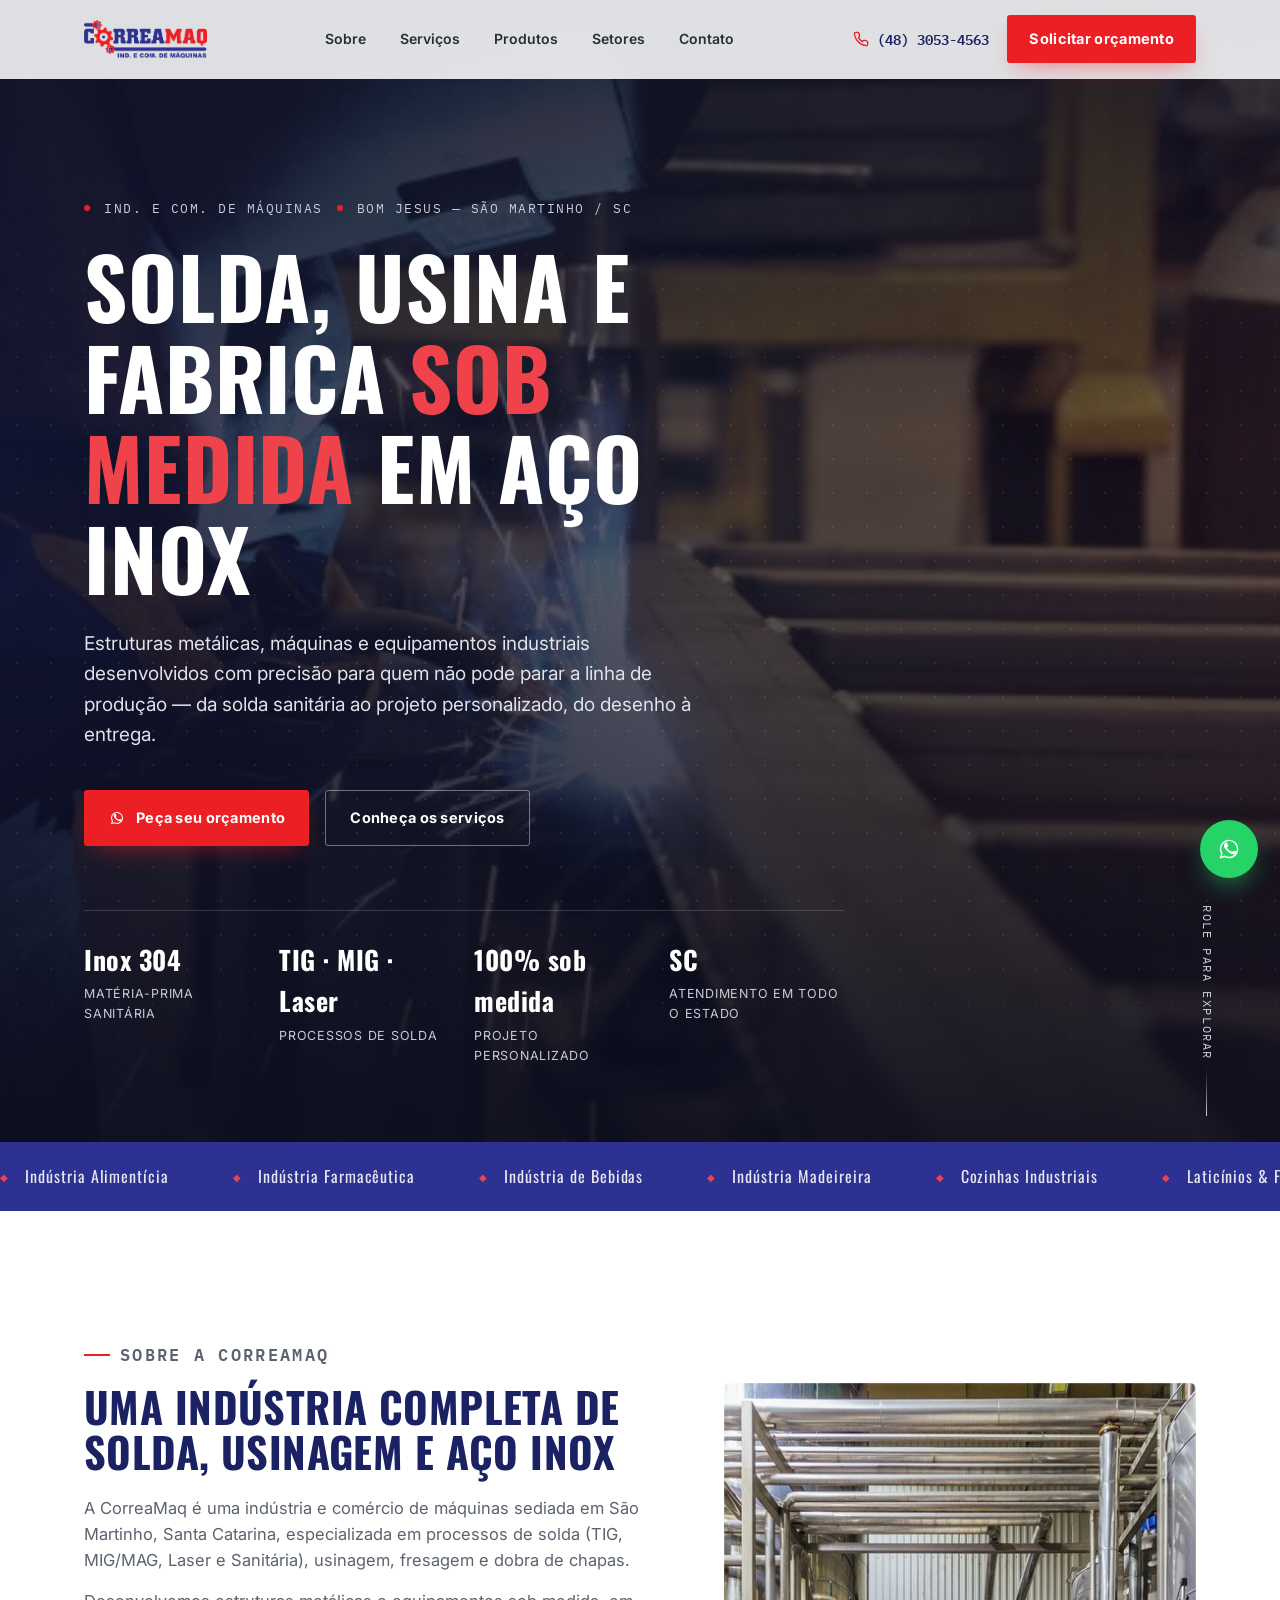
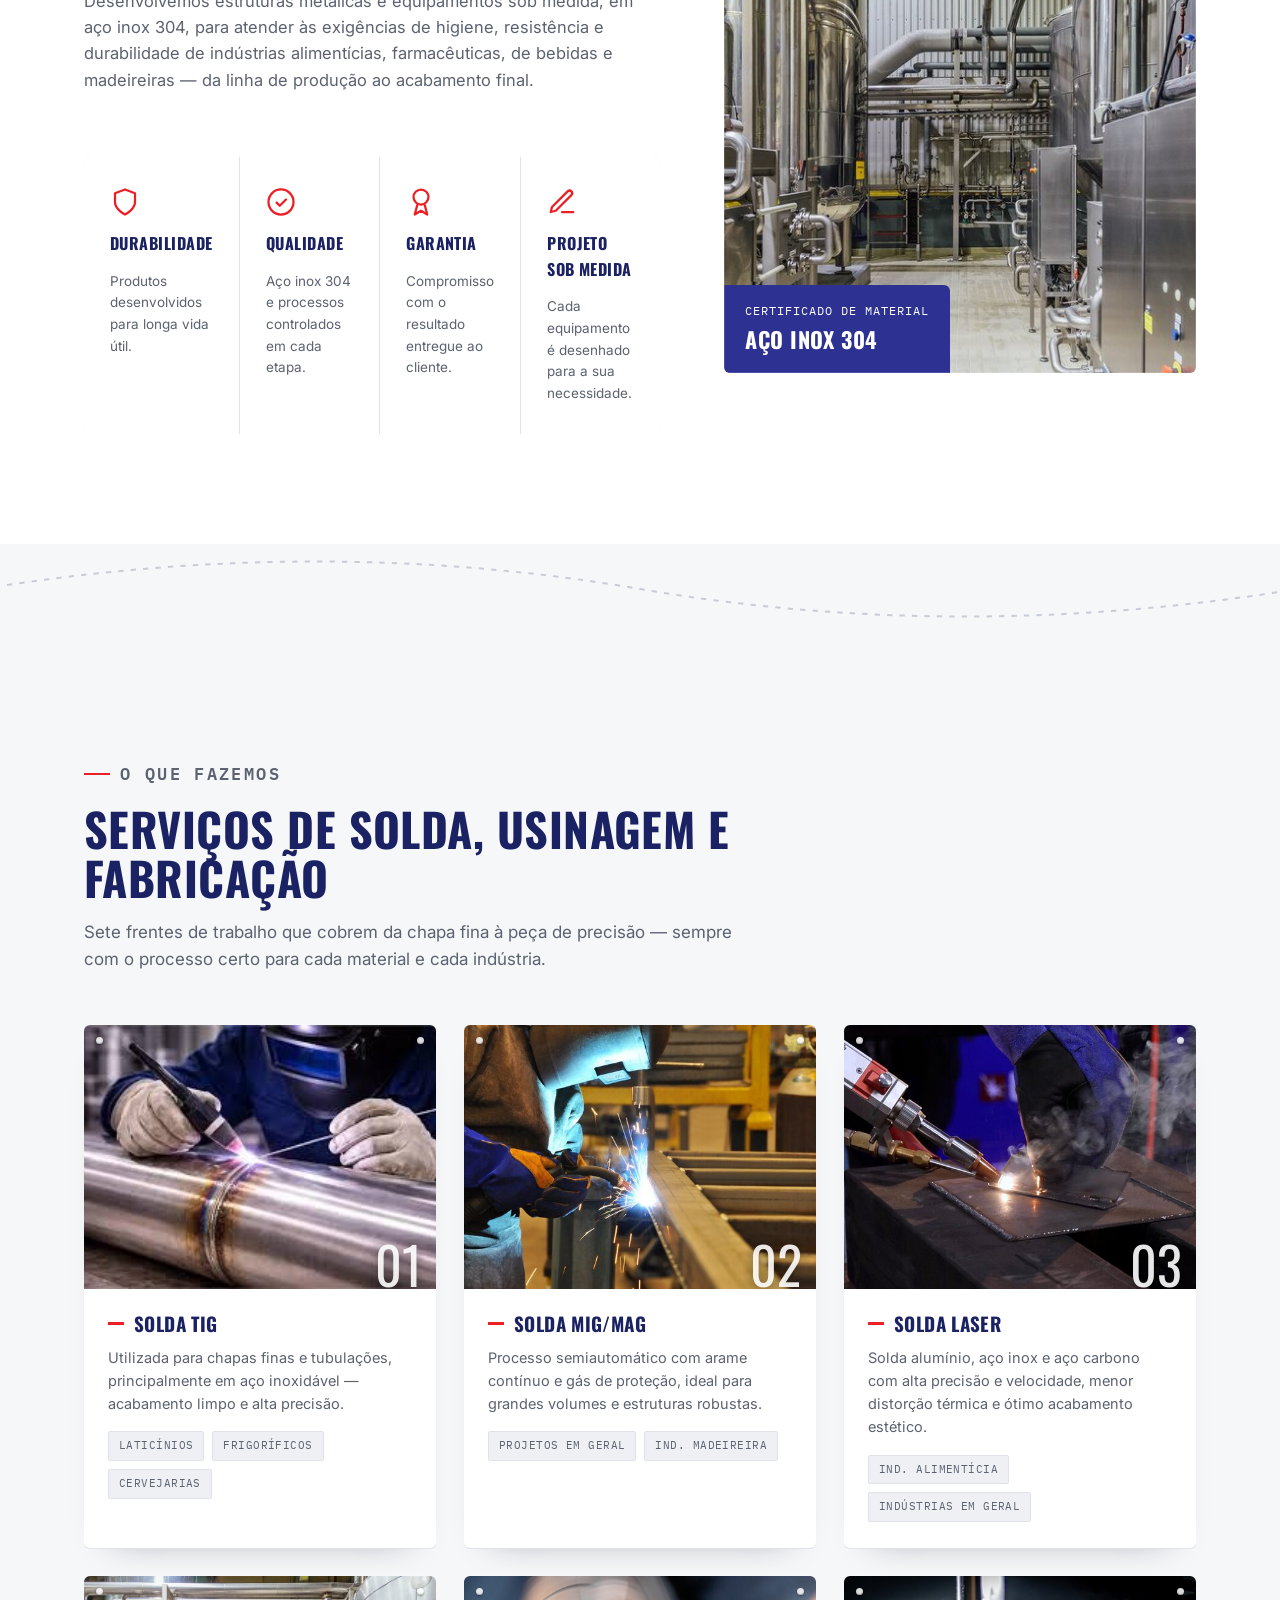
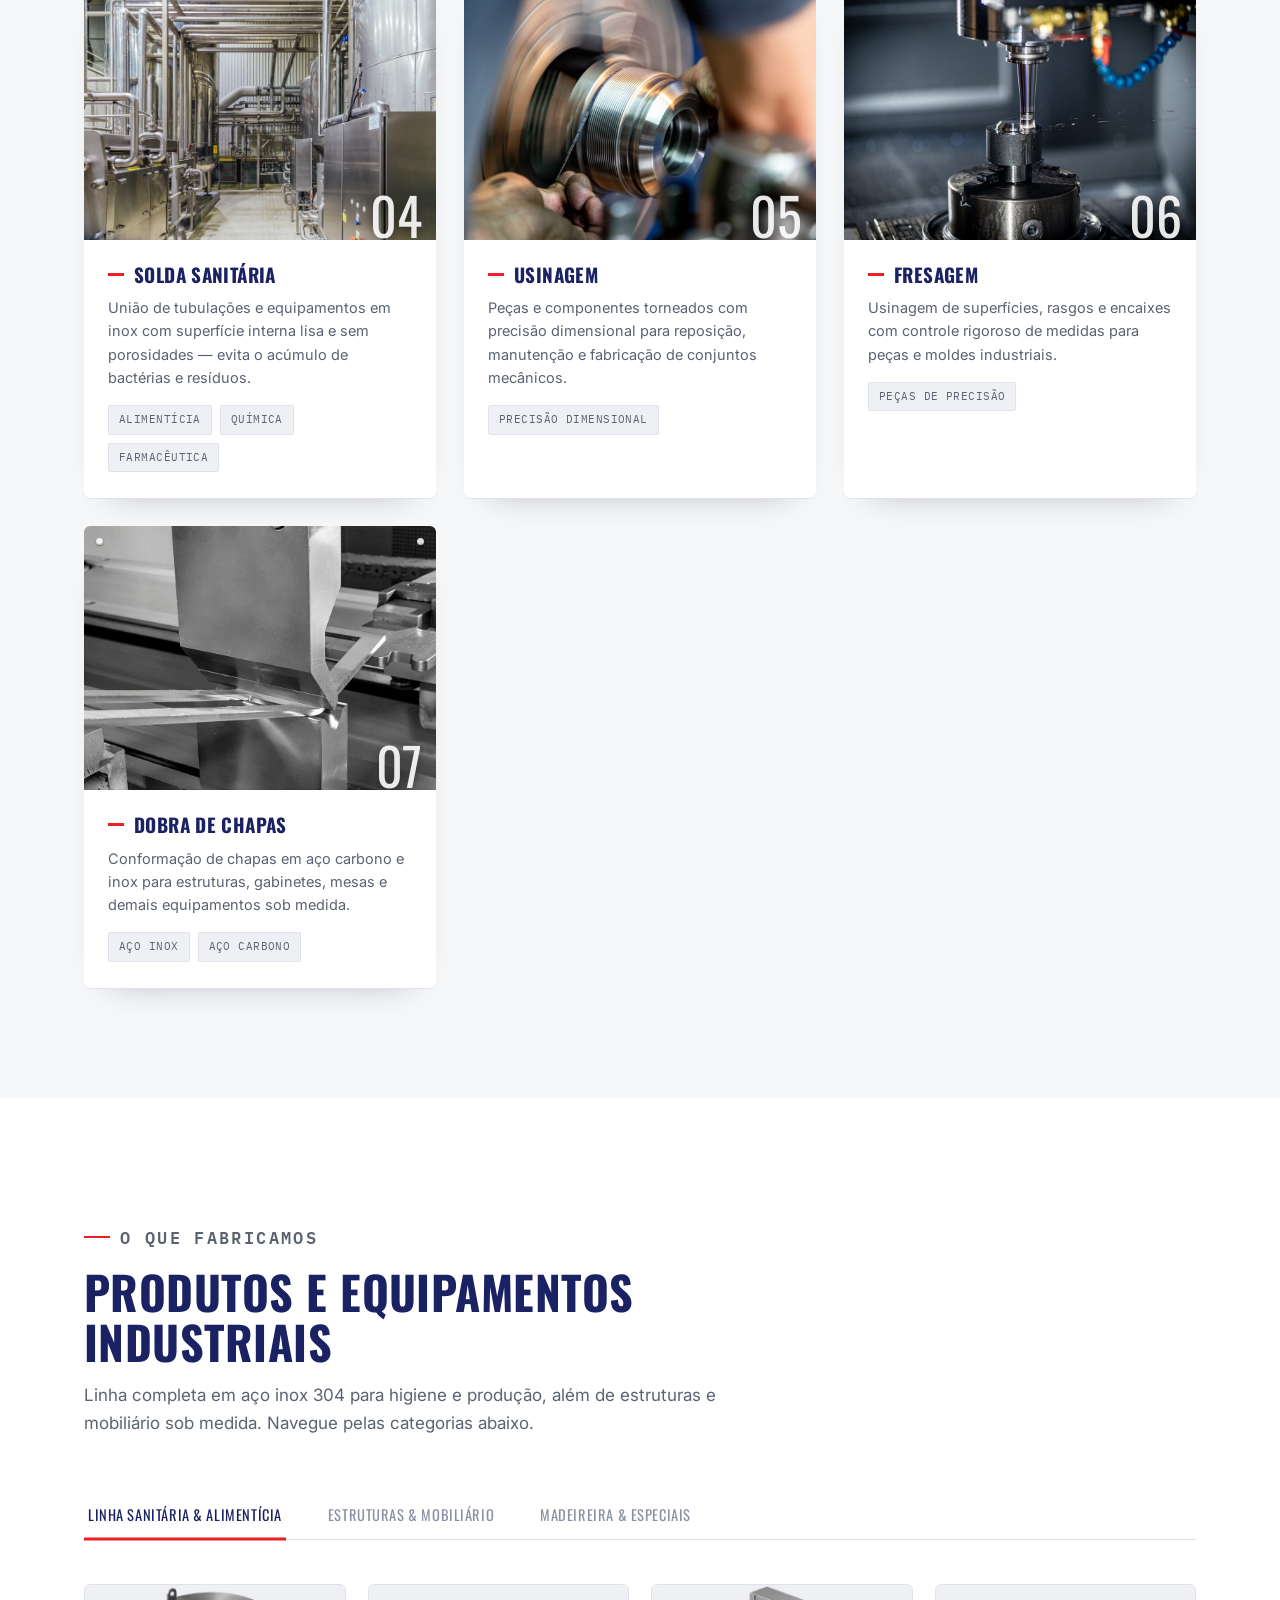
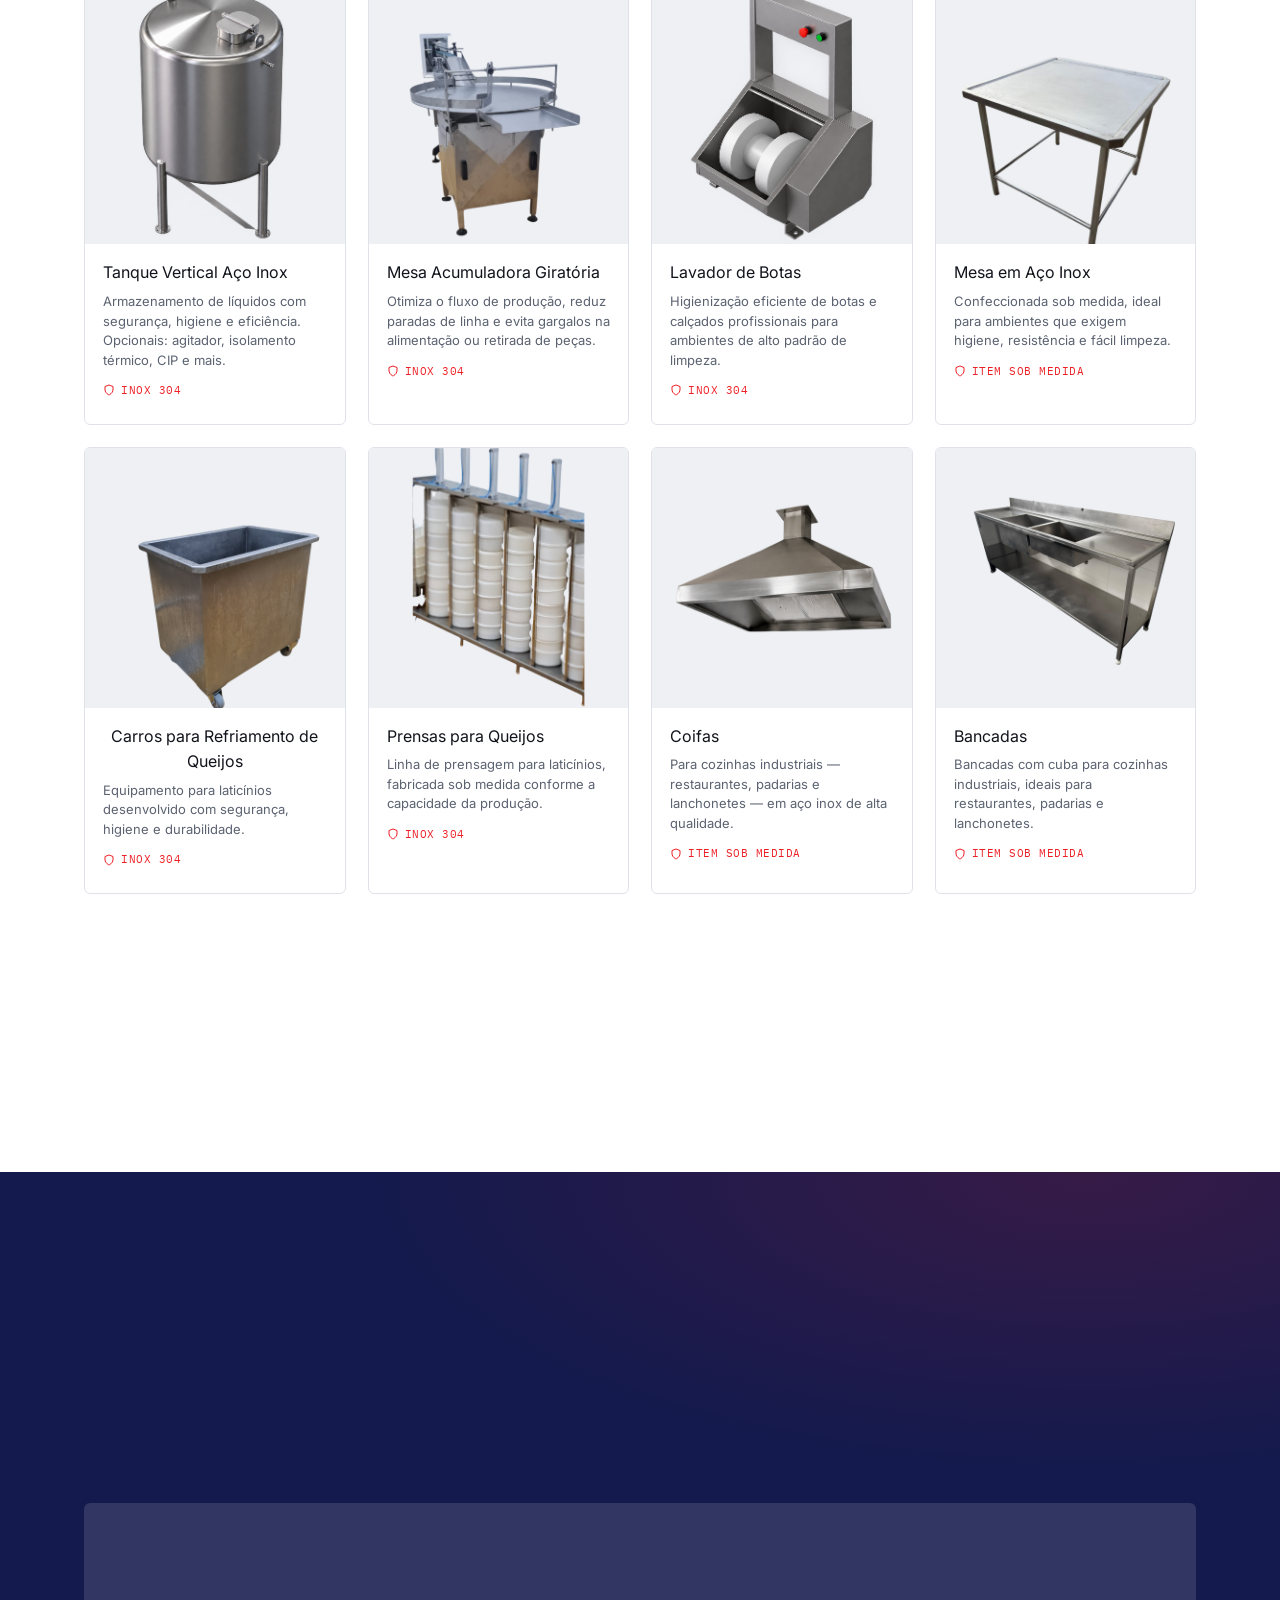
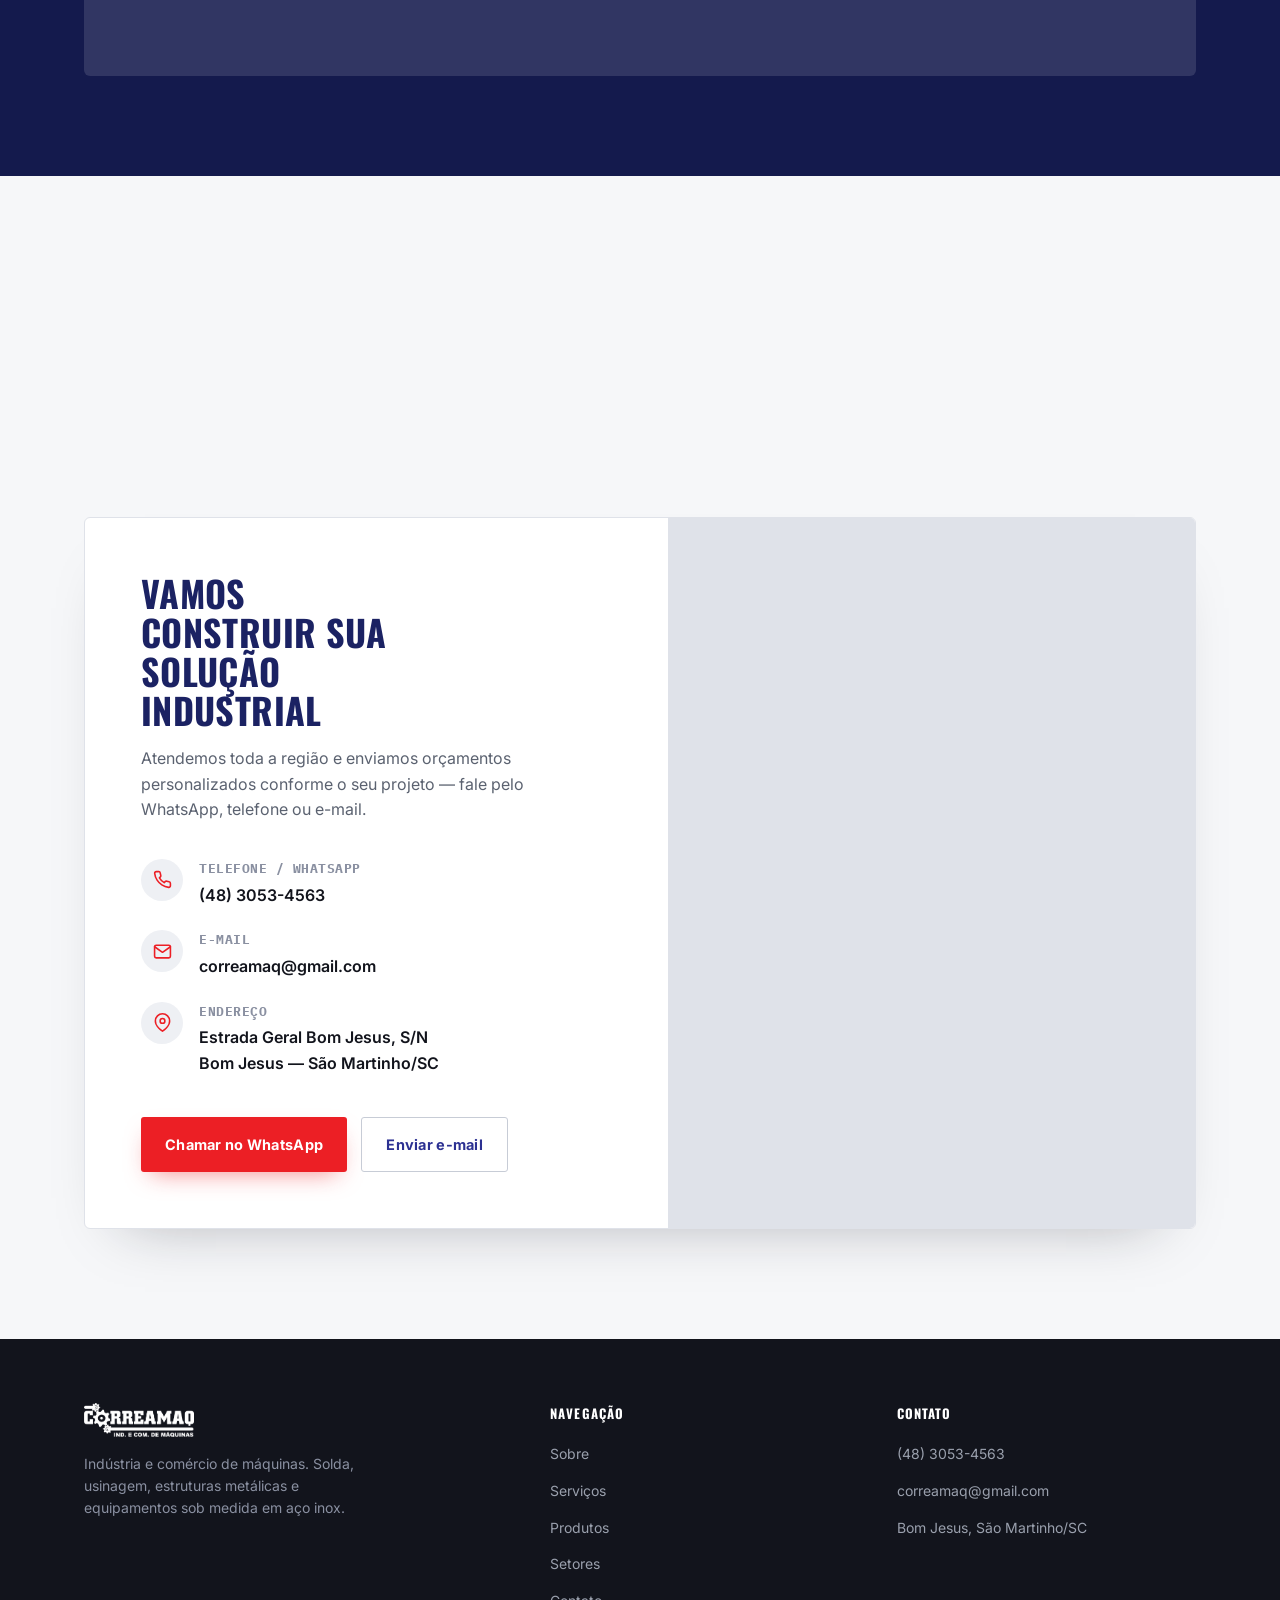
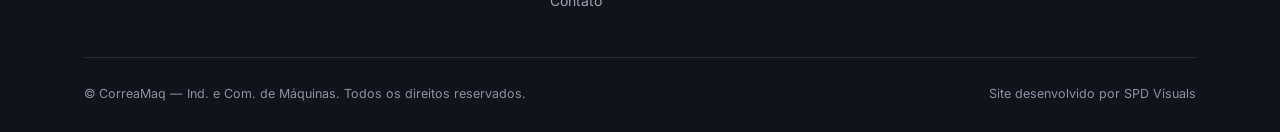
==== index.html @ 8ceddbee "Ajusta estrutura para o pages" ====
<!DOCTYPE html>
<html lang="pt-BR">
<head>
<meta charset="UTF-8">
<meta name="viewport" content="width=device-width, initial-scale=1.0">
<title>CorreaMaq — Solda, Usinagem e Estruturas em Aço Inox | São Martinho/SC</title>
<meta name="description" content="CorreaMaq — indústria de solda (TIG, MIG/MAG, Laser e Sanitária), usinagem, fresagem, dobra de chapas e equipamentos sob medida em aço inox 304 para as indústrias alimentícia, farmacêutica, de bebidas e madeireira.">

<link rel="icon" type="image/png" sizes="32x32" href="assets/images/favicon-32.png">
<link rel="apple-touch-icon" href="assets/images/apple-touch-icon.png">
<link rel="stylesheet" href="assets/css/style.css">
</head>
<body>

<!-- ============================================================ HEADER -->
<header class="site-header">
  <div class="container header-inner">
    <a href="#inicio" class="brand">
      <img src="assets/images/logo.png" alt="CorreaMaq — Indústria e Comércio de Máquinas">
    </a>

    <nav class="main-nav" id="mainNav">
      <a href="#sobre">Sobre</a>
      <a href="#servicos">Serviços</a>
      <a href="#produtos">Produtos</a>
      <a href="#setores">Setores</a>
      <a href="#contato">Contato</a>
    </nav>

    <div class="header-actions">
      <a href="tel:+554830534563" class="header-phone">
        <svg viewBox="0 0 24 24" fill="none" stroke="currentColor" stroke-width="2" stroke-linecap="round" stroke-linejoin="round"><path d="M22 16.92v3a2 2 0 0 1-2.18 2 19.79 19.79 0 0 1-8.63-3.07 19.5 19.5 0 0 1-6-6 19.79 19.79 0 0 1-3.07-8.67A2 2 0 0 1 4.11 2h3a2 2 0 0 1 2 1.72c.127.96.361 1.903.7 2.81a2 2 0 0 1-.45 2.11L8.09 9.91a16 16 0 0 0 6 6l1.27-1.27a2 2 0 0 1 2.11-.45c.907.339 1.85.573 2.81.7A2 2 0 0 1 22 16.92z"/></svg>
        (48) 3053-4563
      </a>
      <a href="https://wa.me/554830534563?text=Ol%C3%A1%2C%20vim%20pelo%20site%20e%20gostaria%20de%20um%20or%C3%A7amento" class="btn btn-primary" target="_blank" rel="noopener">Solicitar orçamento</a>
      <button class="nav-toggle" id="navToggle" aria-label="Abrir menu" aria-expanded="false">
        <span></span><span></span><span></span>
      </button>
    </div>
  </div>
</header>

<!-- ============================================================ HERO -->
<section class="hero" id="inicio">
  <div class="hero-media">
    <img src="assets/images/solda-migmag.jpg" alt="Soldador trabalhando em estrutura metálica com solda MIG/MAG, faíscas em destaque">
  </div>
  <div class="hero-gears" aria-hidden="true"></div>

  <div class="container hero-inner">
    <p class="hero-tag"><span class="dot"></span> Ind. e Com. de Máquinas <span class="dot"></span> Bom Jesus — São Martinho / SC</p>
    <h1>Solda, usina e fabrica <em>sob medida</em> em aço inox</h1>
    <p class="hero-lead">Estruturas metálicas, máquinas e equipamentos industriais desenvolvidos com precisão para quem não pode parar a linha de produção — da solda sanitária ao projeto personalizado, do desenho à entrega.</p>

    <div class="hero-cta">
      <a href="https://wa.me/554830534563?text=Ol%C3%A1%2C%20vim%20pelo%20site%20e%20gostaria%20de%20um%20or%C3%A7amento" class="btn btn-primary" target="_blank" rel="noopener">
        <svg viewBox="0 0 24 24" fill="currentColor"><path d="M17.6 6.32A7.85 7.85 0 0 0 12.05 4a8 8 0 0 0-6.9 12l-1.15 4.2 4.3-1.13a8 8 0 0 0 3.75.95h0a8 8 0 0 0 8-7.95 7.85 7.85 0 0 0-2.45-5.75zm-5.55 12.3h0a6.66 6.66 0 0 1-3.4-.93l-.24-.15-2.53.66.68-2.47-.16-.25a6.62 6.62 0 0 1-1-3.53 6.68 6.68 0 0 1 11.4-4.73 6.63 6.63 0 0 1 1.96 4.72 6.68 6.68 0 0 1-6.7 6.68zm3.66-5a3.4 3.4 0 0 1-.46.24 4.6 4.6 0 0 1-.66.24 1.3 1.3 0 0 1-.6 0 5.4 5.4 0 0 1-1.9-1.12 6.1 6.1 0 0 1-1.5-1.83.9.9 0 0 1-.1-.5.9.9 0 0 1 .28-.5c.09-.1.2-.24.29-.36a1.2 1.2 0 0 0 .2-.34.6.6 0 0 0 0-.55c-.06-.15-.6-1.47-.83-2a.7.7 0 0 0-.63-.44c-.16 0-.34 0-.52 0a1 1 0 0 0-.72.34 3 3 0 0 0-.94 2.23 5.2 5.2 0 0 0 1.1 2.76 11.9 11.9 0 0 0 4.55 4c.63.27 1.13.44 1.51.55a3.6 3.6 0 0 0 1.66.1 2.75 2.75 0 0 0 1.8-1.26 2.2 2.2 0 0 0 .16-1.26c-.06-.1-.24-.17-.5-.3z"/></svg>
        Peça seu orçamento
      </a>
      <a href="#servicos" class="btn btn-ghost">Conheça os serviços</a>
    </div>

    <div class="hero-stats">
      <div class="stat"><b>Inox 304</b><span>Matéria-prima sanitária</span></div>
      <div class="stat"><b>TIG · MIG · Laser</b><span>Processos de solda</span></div>
      <div class="stat"><b>100% sob medida</b><span>Projeto personalizado</span></div>
      <div class="stat"><b>SC</b><span>Atendimento em todo o estado</span></div>
    </div>
  </div>

  <div class="scroll-cue"><span>Role para explorar</span><span class="line"></span></div>
</section>

<!-- ============================================================ SECTOR MARQUEE -->
<div class="sector-strip" aria-hidden="true">
  <div class="sector-track">
    <span>Indústria Alimentícia</span>
    <span>Indústria Farmacêutica</span>
    <span>Indústria de Bebidas</span>
    <span>Indústria Madeireira</span>
    <span>Cozinhas Industriais</span>
    <span>Laticínios &amp; Frigoríficos</span>
    <span>Indústria Alimentícia</span>
    <span>Indústria Farmacêutica</span>
    <span>Indústria de Bebidas</span>
    <span>Indústria Madeireira</span>
    <span>Cozinhas Industriais</span>
    <span>Laticínios &amp; Frigoríficos</span>
  </div>
</div>

<!-- ============================================================ ABOUT -->
<section class="about" id="sobre">
  <div class="container about-grid">
    <div class="about-copy reveal">
      <p class="eyebrow">Sobre a CorreaMaq</p>
      <h2>Uma indústria completa de solda, usinagem e aço inox</h2>
      <p>A CorreaMaq é uma indústria e comércio de máquinas sediada em São Martinho, Santa Catarina, especializada em processos de solda (TIG, MIG/MAG, Laser e Sanitária), usinagem, fresagem e dobra de chapas.</p>
      <p>Desenvolvemos estruturas metálicas e equipamentos sob medida, em aço inox 304, para atender às exigências de higiene, resistência e durabilidade de indústrias alimentícias, farmacêuticas, de bebidas e madeireiras — da linha de produção ao acabamento final.</p>

      <div class="pillars reveal-stagger">
        <div class="pillar">
          <svg viewBox="0 0 24 24" fill="none" stroke="currentColor" stroke-width="1.8" stroke-linecap="round" stroke-linejoin="round"><path d="M12 22s8-4 8-10V5l-8-3-8 3v7c0 6 8 10 8 10z"/></svg>
          <b>Durabilidade</b>
          <span>Produtos desenvolvidos para longa vida útil.</span>
        </div>
        <div class="pillar">
          <svg viewBox="0 0 24 24" fill="none" stroke="currentColor" stroke-width="1.8" stroke-linecap="round" stroke-linejoin="round"><circle cx="12" cy="12" r="10"/><path d="m8.5 12.5 2.5 2.5 5-5"/></svg>
          <b>Qualidade</b>
          <span>Aço inox 304 e processos controlados em cada etapa.</span>
        </div>
        <div class="pillar">
          <svg viewBox="0 0 24 24" fill="none" stroke="currentColor" stroke-width="1.8" stroke-linecap="round" stroke-linejoin="round"><circle cx="12" cy="8" r="6"/><path d="M9 14.5 7 22l5-3 5 3-2-7.5"/></svg>
          <b>Garantia</b>
          <span>Compromisso com o resultado entregue ao cliente.</span>
        </div>
        <div class="pillar">
          <svg viewBox="0 0 24 24" fill="none" stroke="currentColor" stroke-width="1.8" stroke-linecap="round" stroke-linejoin="round"><path d="M12 20h9"/><path d="M16.5 3.5a2.12 2.12 0 0 1 3 3L7 19l-4 1 1-4Z"/></svg>
          <b>Projeto sob medida</b>
          <span>Cada equipamento é desenhado para a sua necessidade.</span>
        </div>
      </div>
    </div>

    <div class="about-media reveal">
      <img src="assets/images/solda-sanitaria-pipes.jpg" alt="solda sanitária">
      <div class="plate-badge">
        <span>Certificado de material</span>
        <b>AÇO INOX 304</b>
      </div>
    </div>
  </div>
</section>

<!-- ============================================================ WELD SEAM -->
<div class="weld-seam" aria-hidden="true">
  <svg viewBox="0 0 1440 90" preserveAspectRatio="none">
    <path class="seam-path" d="M -20 45 Q 360 -10 720 45 T 1460 45"/>
    <circle class="spark" r="5" fill="#ec1f25"/>
    <circle class="spark" r="9" fill="#ec1f25" opacity="0.35"/>
  </svg>
</div>

<!-- ============================================================ SERVICES -->
<section class="services" id="servicos">
  <div class="container">
    <div class="section-head reveal">
      <p class="eyebrow">O que fazemos</p>
      <h2>Serviços de solda, usinagem e fabricação</h2>
      <p>Sete frentes de trabalho que cobrem da chapa fina à peça de precisão — sempre com o processo certo para cada material e cada indústria.</p>
    </div>

    <div class="service-grid reveal-stagger">

      <article class="plate-card">
        <span class="rivet tl"></span><span class="rivet tr"></span>
        <div class="plate-card-media">
          <img src="assets/images/solda-tig.jpg" alt="Solda TIG em tubulação de aço inoxidável">
          <span class="num">01</span>
        </div>
        <div class="plate-card-body">
          <h3>Solda TIG</h3>
          <p>Utilizada para chapas finas e tubulações, principalmente em aço inoxidável — acabamento limpo e alta precisão.</p>
          <div class="tag-row"><span class="tag">Laticínios</span><span class="tag">Frigoríficos</span><span class="tag">Cervejarias</span></div>
        </div>
      </article>

      <article class="plate-card">
        <span class="rivet tl"></span><span class="rivet tr"></span>
        <div class="plate-card-media">
          <img src="assets/images/solda-migmag.jpg" alt="Solda MIG/MAG em estrutura metálica">
          <span class="num">02</span>
        </div>
        <div class="plate-card-body">
          <h3>Solda MIG/MAG</h3>
          <p>Processo semiautomático com arame contínuo e gás de proteção, ideal para grandes volumes e estruturas robustas.</p>
          <div class="tag-row"><span class="tag">Projetos em geral</span><span class="tag">Ind. Madeireira</span></div>
        </div>
      </article>

      <article class="plate-card">
        <span class="rivet tl"></span><span class="rivet tr"></span>
        <div class="plate-card-media">
          <img src="assets/images/solda-laser.jpg" alt="Solda a laser de precisão em chapa metálica">
          <span class="num">03</span>
        </div>
        <div class="plate-card-body">
          <h3>Solda Laser</h3>
          <p>Solda alumínio, aço inox e aço carbono com alta precisão e velocidade, menor distorção térmica e ótimo acabamento estético.</p>
          <div class="tag-row"><span class="tag">Ind. Alimentícia</span><span class="tag">Indústrias em geral</span></div>
        </div>
      </article>

      <article class="plate-card">
        <span class="rivet tl"></span><span class="rivet tr"></span>
        <div class="plate-card-media">
          <img src="assets/images/solda-sanitaria-pipes.jpg" alt="Solda sanitária em tubulação de aço inox">
          <span class="num">04</span>
        </div>
        <div class="plate-card-body">
          <h3>Solda Sanitária</h3>
          <p>União de tubulações e equipamentos em inox com superfície interna lisa e sem porosidades — evita o acúmulo de bactérias e resíduos.</p>
          <div class="tag-row"><span class="tag">Alimentícia</span><span class="tag">Química</span><span class="tag">Farmacêutica</span></div>
        </div>
      </article>

      <article class="plate-card">
        <span class="rivet tl"></span><span class="rivet tr"></span>
        <div class="plate-card-media">
          <img src="assets/images/usinagem.jpg" alt="Processo de usinagem de peça metálica em torno">
          <span class="num">05</span>
        </div>
        <div class="plate-card-body">
          <h3>Usinagem</h3>
          <p>Peças e componentes torneados com precisão dimensional para reposição, manutenção e fabricação de conjuntos mecânicos.</p>
          <div class="tag-row"><span class="tag">Precisão dimensional</span></div>
        </div>
      </article>

      <article class="plate-card">
        <span class="rivet tl"></span><span class="rivet tr"></span>
        <div class="plate-card-media">
          <img src="assets/images/fresagem.jpg" alt="Fresagem CNC de peça metálica">
          <span class="num">06</span>
        </div>
        <div class="plate-card-body">
          <h3>Fresagem</h3>
          <p>Usinagem de superfícies, rasgos e encaixes com controle rigoroso de medidas para peças e moldes industriais.</p>
          <div class="tag-row"><span class="tag">Peças de precisão</span></div>
        </div>
      </article>

      <article class="plate-card">
        <span class="rivet tl"></span><span class="rivet tr"></span>
        <div class="plate-card-media">
          <img src="assets/images/dobra-chapas.jpg" alt="Dobra de chapa metálica em prensa dobradeira">
          <span class="num">07</span>
        </div>
        <div class="plate-card-body">
          <h3>Dobra de Chapas</h3>
          <p>Conformação de chapas em aço carbono e inox para estruturas, gabinetes, mesas e demais equipamentos sob medida.</p>
          <div class="tag-row"><span class="tag">Aço inox</span><span class="tag">Aço carbono</span></div>
        </div>
      </article>

    </div>
  </div>
</section>

<!-- ============================================================ PRODUCTS -->
<section class="products" id="produtos">
  <div class="container">
    <div class="section-head reveal">
      <p class="eyebrow">O que fabricamos</p>
      <h2>Produtos e equipamentos industriais</h2>
      <p>Linha completa em aço inox 304 para higiene e produção, além de estruturas e mobiliário sob medida. Navegue pelas categorias abaixo.</p>
    </div>

    <div class="tabs reveal">
      <button class="tab-btn is-active" data-tab="sanitaria">Linha Sanitária &amp; Alimentícia</button>
      <button class="tab-btn" data-tab="estruturas">Estruturas &amp; Mobiliário</button>
      <button class="tab-btn" data-tab="madeireira">Madeireira &amp; Especiais</button>
    </div>

    <!-- Panel: Sanitária -->
    <div class="product-panel is-active" data-panel="sanitaria">
      <div class="product-grid">

        <div class="product-card">
          <div class="product-media"><img src="assets/images/tanque.png" alt="Tanque vertical em aço inox"></div>
          <div class="product-body">
            <button class="product-title" type="button" data-product="tanque-vertical">Tanque Vertical Aço Inox</button>
            <span>Armazenamento de líquidos com segurança, higiene e eficiência. Opcionais: agitador, isolamento térmico, CIP e mais.</span>
            <div class="product-badge"><svg viewBox="0 0 24 24" fill="none" stroke="currentColor" stroke-width="2"><path d="M12 22s8-4 8-10V5l-8-3-8 3v7c0 6 8 10 8 10z"/></svg> Inox 304</div>
          </div>
        </div>

        <div class="product-card">
          <div class="product-media"><img src="assets/images/mesa-giratoria.png" alt="Mesa acumuladora giratória em aço inox"></div>
          <div class="product-body">
            <button class="product-title" type="button" data-product="mesa-giratoria">Mesa Acumuladora Giratória</button>
            <span>Otimiza o fluxo de produção, reduz paradas de linha e evita gargalos na alimentação ou retirada de peças.</span>
            <div class="product-badge"><svg viewBox="0 0 24 24" fill="none" stroke="currentColor" stroke-width="2"><path d="M12 22s8-4 8-10V5l-8-3-8 3v7c0 6 8 10 8 10z"/></svg> Inox 304</div>
          </div>
        </div>

        <div class="product-card">
          <div class="product-media"><img src="assets/images/lava-botas-sem-fundo.png" alt="Lavador de botas em aço inox"></div>
          <div class="product-body">
            <button class="product-title" type="button" data-product="lava-botas">Lavador de Botas</button>
            <span>Higienização eficiente de botas e calçados profissionais para ambientes de alto padrão de limpeza.</span>
            <div class="product-badge"><svg viewBox="0 0 24 24" fill="none" stroke="currentColor" stroke-width="2"><path d="M12 22s8-4 8-10V5l-8-3-8 3v7c0 6 8 10 8 10z"/></svg> Inox 304</div>
          </div>
        </div>

        <div class="product-card">
          <div class="product-media"><img src="assets/images/mesa-inox.png" alt="Mesa em aço inox sob medida"></div>
          <div class="product-body">
            <button class="product-title" type="button" data-product="mesa-inox">Mesa em Aço Inox</button>
            <span>Confeccionada sob medida, ideal para ambientes que exigem higiene, resistência e fácil limpeza.</span>
            <div class="product-badge"><svg viewBox="0 0 24 24" fill="none" stroke="currentColor" stroke-width="2"><path d="M12 22s8-4 8-10V5l-8-3-8 3v7c0 6 8 10 8 10z"/></svg> Item sob medida</div>
          </div>
        </div>

        <div class="product-card">
          <div class="product-media"><img src="assets/images/carro-queijo.png" alt="Carro para refriamento de queijos em aço inox"></div>
          <div class="product-body">
            <button class="product-title" type="button" data-product="carro-queijo">Carros para Refriamento de Queijos</button>
            <span>Equipamento para laticínios desenvolvido com segurança, higiene e durabilidade.</span>
            <div class="product-badge"><svg viewBox="0 0 24 24" fill="none" stroke="currentColor" stroke-width="2"><path d="M12 22s8-4 8-10V5l-8-3-8 3v7c0 6 8 10 8 10z"/></svg> Inox 304</div>
          </div>
        </div>

        <div class="product-card">
          <div class="product-media"><img src="assets/images/prensa-queijo.png" alt="Prensas para queijos em aço inox"></div>
          <div class="product-body">
            <button class="product-title" type="button" data-product="prensa-queijos">Prensas para Queijos</button>
            <span>Linha de prensagem para laticínios, fabricada sob medida conforme a capacidade da produção.</span>
            <div class="product-badge"><svg viewBox="0 0 24 24" fill="none" stroke="currentColor" stroke-width="2"><path d="M12 22s8-4 8-10V5l-8-3-8 3v7c0 6 8 10 8 10z"/></svg> Inox 304</div>
          </div>
        </div>

        <div class="product-card">
          <div class="product-media"><img src="assets/images/coifa.png" alt="Coifa industrial em aço inox"></div>
          <div class="product-body">
            <button class="product-title" type="button" data-product="coifas">Coifas</button>
            <span>Para cozinhas industriais — restaurantes, padarias e lanchonetes — em aço inox de alta qualidade.</span>
            <div class="product-badge"><svg viewBox="0 0 24 24" fill="none" stroke="currentColor" stroke-width="2"><path d="M12 22s8-4 8-10V5l-8-3-8 3v7c0 6 8 10 8 10z"/></svg> Item sob medida</div>
          </div>
        </div>

        <div class="product-card">
          <div class="product-media"><img src="assets/images/bancada.png" alt="Bancada com cuba em aço inox"></div>
          <div class="product-body">
            <button class="product-title" type="button" data-product="bancadas">Bancadas</button>
            <span>Bancadas com cuba para cozinhas industriais, ideais para restaurantes, padarias e lanchonetes.</span>
            <div class="product-badge"><svg viewBox="0 0 24 24" fill="none" stroke="currentColor" stroke-width="2"><path d="M12 22s8-4 8-10V5l-8-3-8 3v7c0 6 8 10 8 10z"/></svg> Item sob medida</div>
          </div>
        </div>

      </div>
    </div>

    <!-- Panel: Estruturas -->
    <div class="product-panel" data-panel="estruturas">
      <div class="product-grid">

        <div class="product-card">
          <div class="product-media"><img src="assets/images/armario.png" alt="Armário em aço inox de correr"></div>
          <div class="product-body">
            <button class="product-title" type="button" data-product="armario">Armários em Aço Inox</button>
            <span>Portas de correr, estrutura reforçada e acabamento sanitário para ambientes industriais.</span>
          </div>
        </div>

        <div class="product-card">
          <div class="product-media"><img src="assets/images/escadas.png" alt="Escada industrial em aço inox"></div>
          <div class="product-body">
            <button class="product-title" type="button" data-product="escada">Escadas</button>
            <span>Degraus antiderrapantes e estrutura robusta para acesso seguro em ambientes de produção.</span>
          </div>
        </div>

        <div class="product-card">
          <div class="product-media"><img src="assets/images/carro-transportador.png" alt="Carro transportador em aço inox"></div>
          <div class="product-body">
            <button class="product-title" type="button" data-product="carro-transporte">Carros Transportadores</button>
            <span>Movimentação de produtos entre setores com estrutura vazada e fácil higienização.</span>
          </div>
        </div>

        <div class="product-card">
          <div class="product-media"><img src="assets/images/calhas-ralos.png" alt="Calhas e ralos em aço inox"></div>
          <div class="product-body">
            <button class="product-title" type="button" data-product="calhas-ralos">Calhas e Ralos</button>
            <span>Drenagem eficiente em aço inox, sob medida para pisos industriais e áreas de lavagem.</span>
          </div>
        </div>

        <div class="product-card">
          <div class="product-media"><img src="assets/images/carrinho-cx.png" alt="Carrinho para movimentação de caixas"></div>
          <div class="product-body">
            <button class="product-title" type="button" data-product="carrinho-movimentacao">Carrinho para Movimentação de Caixa</button>
            <span>Estrutura metálica de alta resistência com rodas pneumáticas para caixas, fardos e sacarias.</span>
          </div>
        </div>

        <div class="product-card">
          <div class="product-media"><img src="assets/images/carrinho-plataforma.jpg" alt="Carrinho plataforma em aço inox"></div>
          <div class="product-body">
            <button class="product-title" type="button" data-product="carro-plataforma">Carrinho Plataforma</button>
            <span>Plataforma reforçada, alça ergonômica e rodas giratórias para transporte de cargas em geral.</span>
          </div>
        </div>

        <div class="product-card">
          <div class="product-media"><img src="assets/images/guarda-corpo-1.jpg" alt="Guarda-corpo em aço inox instalado em rampa externa"></div>
          <div class="product-body">
            <button class="product-title" type="button" data-product="guarda-corpo">Guarda-Corpo em Aço Inox</button>
            <span>Item sob medida para rampas, escadas e áreas externas, unindo segurança e acabamento.</span>
          </div>
        </div>
      </div>
    </div>

    <!-- Panel: Madeireira & Especiais -->
    <div class="product-panel" data-panel="madeireira">
      <div class="product-grid">

        <div class="product-card">
          <div class="product-media"><img src="assets/images/esteira.png" alt="Esteira de tora para indústria madeireira"></div>
          <div class="product-body">
            <button class="product-title" type="button" data-product="esteira-tora">Esteira de Tora</button>
            <span>Estrutura robusta para transporte de toras, com alto desempenho e manutenção facilitada.</span>
          </div>
        </div>

        <div class="product-card">
          <div class="product-media"><img src="assets/images/vira-tora.png" alt="Virador de tora para indústria madeireira"></div>
          <div class="product-body">
            <button class="product-title" type="button" data-product="virador-tora">Virador de Tora</button>
            <span>Equipamento desenvolvido para resistência, precisão e produtividade no processamento de madeira.</span>
          </div>
        </div>

        <div class="product-card">
          <div class="product-media"><img src="assets/images/churrasqueira.png" alt="Churrasqueira em aço inox fechada"></div>
          <div class="product-body">
            <button class="product-title" type="button" data-product="churrasqueira-inox">Churrasqueira em Aço Inox</button>
            <span>Resistência, praticidade e acabamento sofisticado — fácil de limpar e resistente à corrosão.</span>
          </div>
        </div>

        <div class="product-card">
          <div class="product-media"><img src="assets/images/churraqueira-grelha.png" alt="Churrasqueira em aço inox com grelha deslizante"></div>
          <div class="product-body">
            <button class="product-title" type="button" data-product="churrasqueira-deslizante">Churrasqueira — Grelha Deslizante</button>
            <span>Sistema de grelha corrediça em inox, item sob medida conforme o espaço disponível.</span>
          </div>
        </div>

      </div>
    </div>

    <div class="products-footnote reveal">
      <p><strong>Não encontrou o equipamento que precisa?</strong> Todos os nossos produtos podem ser desenvolvidos sob medida, conforme o projeto e a necessidade da sua produção.</p>
      <a href="https://wa.me/554830534563?text=Ol%C3%A1%2C%20gostaria%20de%20um%20projeto%20sob%20medida" class="btn btn-outline" target="_blank" rel="noopener">Solicitar projeto sob medida</a>
    </div>
  </div>
</section>

<!-- ============================================================ SECTORS SERVED -->
<section class="sectors" id="setores">
  <div class="container">
    <div class="section-head center reveal">
      <p class="eyebrow on-dark">Quem atendemos</p>
      <h2>Setores atendidos</h2>
      <p>Da linha sanitária às estruturas robustas, desenvolvemos soluções para as exigências específicas de cada segmento.</p>
    </div>

    <div class="sector-grid reveal-stagger">
      <div class="sector-card">
        <svg viewBox="0 0 24 24" fill="none" stroke="currentColor" stroke-width="1.8" stroke-linecap="round" stroke-linejoin="round"><path d="M8 2h8"/><path d="M9 2v6.5L4.5 17a2 2 0 0 0 1.8 3h11.4a2 2 0 0 0 1.8-3L15 8.5V2"/></svg>
        <b>Alimentícia</b>
        <span>Laticínios e frigoríficos</span>
      </div>
      <div class="sector-card">
        <svg viewBox="0 0 24 24" fill="none" stroke="currentColor" stroke-width="1.8" stroke-linecap="round" stroke-linejoin="round"><rect x="2.5" y="8.5" width="19" height="7" rx="3.5" transform="rotate(-45 12 12)"/><line x1="8.5" y1="15.5" x2="15.5" y2="8.5"/></svg>
        <b>Farmacêutica</b>
        <span>Ambientes de alta exigência</span>
      </div>
      <div class="sector-card">
        <svg viewBox="0 0 24 24" fill="none" stroke="currentColor" stroke-width="1.8" stroke-linecap="round" stroke-linejoin="round"><path d="M12 2.69s-6 6.5-6 10.5a6 6 0 0 0 12 0c0-4-6-10.5-6-10.5z"/></svg>
        <b>Bebidas</b>
        <span>Cervejarias e água potável</span>
      </div>
      <div class="sector-card">
        <svg viewBox="0 0 24 24" fill="none" stroke="currentColor" stroke-width="1.8" stroke-linecap="round" stroke-linejoin="round"><circle cx="12" cy="4.5" r="2.3"/><path d="M12 6.8V22"/><path d="M12 10.5c0 1.8-2.2 2.6-3.6 3.8C7 15.4 6 16.8 6 18.5"/><path d="M12 13.5c0 1.6 1.9 2.3 3.2 3.4 1.2 1 2.1 2.2 2.1 3.6"/></svg>
        <b>Madeireira</b>
        <span>Esteiras e viradores de tora</span>
      </div>
      <div class="sector-card">
        <svg viewBox="0 0 24 24" fill="none" stroke="currentColor" stroke-width="1.8" stroke-linecap="round" stroke-linejoin="round"><path d="M4 8h16l-1.4 9.1a2 2 0 0 1-2 1.9H7.4a2 2 0 0 1-2-1.9L4 8Z"/><path d="M2 8h20"/><path d="M8 8V6a4 4 0 0 1 8 0v2"/></svg>
        <b>Cozinhas Industriais</b>
        <span>Restaurantes e padarias</span>
      </div>
    </div>
  </div>
</section>

<!-- ============================================================ CONTACT -->
<section class="contact" id="contato">
  <div class="container">
    <div class="section-head reveal">
      <p class="eyebrow">Fale com a gente</p>
      <h2>Peça seu orçamento</h2>
      <p>Estamos prontos para lhe atender. Conte um pouco sobre o seu projeto e retornamos com a melhor solução.</p>
    </div>

    <div class="contact-grid reveal">
      <div class="contact-info">
        <h2>Vamos construir sua solução industrial</h2>
        <p>Atendemos toda a região e enviamos orçamentos personalizados conforme o seu projeto — fale pelo WhatsApp, telefone ou e-mail.</p>

        <ul class="contact-list">
          <li>
            <span class="ico"><svg viewBox="0 0 24 24" fill="none" stroke="currentColor" stroke-width="2" stroke-linecap="round" stroke-linejoin="round"><path d="M22 16.92v3a2 2 0 0 1-2.18 2 19.79 19.79 0 0 1-8.63-3.07 19.5 19.5 0 0 1-6-6 19.79 19.79 0 0 1-3.07-8.67A2 2 0 0 1 4.11 2h3a2 2 0 0 1 2 1.72c.127.96.361 1.903.7 2.81a2 2 0 0 1-.45 2.11L8.09 9.91a16 16 0 0 0 6 6l1.27-1.27a2 2 0 0 1 2.11-.45c.907.339 1.85.573 2.81.7A2 2 0 0 1 22 16.92z"/></svg></span>
            <div><b>Telefone / WhatsApp</b><a href="https://wa.me/554830534563" target="_blank" rel="noopener">(48) 3053-4563</a></div>
          </li>
          <li>
            <span class="ico"><svg viewBox="0 0 24 24" fill="none" stroke="currentColor" stroke-width="2" stroke-linecap="round" stroke-linejoin="round"><path d="M4 4h16v16H4z" opacity="0"/><path d="m22 6-10 7L2 6"/><rect x="2" y="4" width="20" height="16" rx="2"/></svg></span>
            <div><b>E-mail</b><a href="mailto:correamaq@gmail.com">correamaq@gmail.com</a></div>
          </li>
          <li>
            <span class="ico"><svg viewBox="0 0 24 24" fill="none" stroke="currentColor" stroke-width="2" stroke-linecap="round" stroke-linejoin="round"><path d="M21 10c0 7-9 13-9 13s-9-6-9-13a9 9 0 0 1 18 0z"/><circle cx="12" cy="10" r="3"/></svg></span>
            <div><b>Endereço</b><span class="value">Estrada Geral Bom Jesus, S/N<br>Bom Jesus — São Martinho/SC</span></div>
          </li>
        </ul>

        <div class="contact-cta">
          <a href="https://wa.me/554830534563?text=Ol%C3%A1%2C%20vim%20pelo%20site%20e%20gostaria%20de%20um%20or%C3%A7amento" class="btn btn-primary" target="_blank" rel="noopener">Chamar no WhatsApp</a>
          <a href="mailto:correamaq@gmail.com" class="btn btn-outline">Enviar e-mail</a>
        </div>
      </div>

      <div class="contact-map">
        <iframe src="https://www.google.com/maps?q=Estrada+Geral+Bom+Jesus,+Bom+Jesus,+S%C3%A3o+Martinho+-+SC&output=embed" loading="lazy" referrerpolicy="no-referrer-when-downgrade" title="Mapa — CorreaMaq, Bom Jesus, São Martinho/SC"></iframe>
      </div>
    </div>
  </div>
</section>

<!-- ============================================================ FOOTER -->
<footer class="site-footer">
  <div class="container">
    <div class="footer-top">
      <div class="footer-brand">
        <img src="assets/images/logo.png" alt="CorreaMaq">
        <p>Indústria e comércio de máquinas. Solda, usinagem, estruturas metálicas e equipamentos sob medida em aço inox.</p>
      </div>
      <div class="footer-col">
        <b>Navegação</b>
        <ul>
          <li><a href="#sobre">Sobre</a></li>
          <li><a href="#servicos">Serviços</a></li>
          <li><a href="#produtos">Produtos</a></li>
          <li><a href="#setores">Setores</a></li>
          <li><a href="#contato">Contato</a></li>
        </ul>
      </div>
      <div class="footer-col">
        <b>Contato</b>
        <ul>
          <li><a href="https://wa.me/554830534563" target="_blank" rel="noopener">(48) 3053-4563</a></li>
          <li><a href="mailto:correamaq@gmail.com">correamaq@gmail.com</a></li>
          <li><a href="https://www.google.com/maps?q=Estrada+Geral+Bom+Jesus,+Bom+Jesus,+S%C3%A3o+Martinho+-+SC" target="_blank" rel="noopener">Bom Jesus, São Martinho/SC</a></li>
        </ul>
      </div>
    </div>
    <div class="footer-bottom">
      <span>© <span id="year"></span> CorreaMaq — Ind. e Com. de Máquinas. Todos os direitos reservados.</span>
      <span>Site desenvolvido por <a href="#" target="_blank" rel="noopener">SPD Visuals</a></span>
    </div>
  </div>
</footer>

<a class="wa-float" href="https://wa.me/554830534563?text=Ol%C3%A1%2C%20vim%20pelo%20site%20e%20gostaria%20de%20um%20or%C3%A7amento" target="_blank" rel="noopener" aria-label="Chamar no WhatsApp">
  <svg viewBox="0 0 24 24" fill="currentColor"><path d="M17.6 6.32A7.85 7.85 0 0 0 12.05 4a8 8 0 0 0-6.9 12l-1.15 4.2 4.3-1.13a8 8 0 0 0 3.75.95h0a8 8 0 0 0 8-7.95 7.85 7.85 0 0 0-2.45-5.75zm-5.55 12.3h0a6.66 6.66 0 0 1-3.4-.93l-.24-.15-2.53.66.68-2.47-.16-.25a6.62 6.62 0 0 1-1-3.53 6.68 6.68 0 0 1 11.4-4.73 6.63 6.63 0 0 1 1.96 4.72 6.68 6.68 0 0 1-6.7 6.68zm3.66-5a3.4 3.4 0 0 1-.46.24 4.6 4.6 0 0 1-.66.24 1.3 1.3 0 0 1-.6 0 5.4 5.4 0 0 1-1.9-1.12 6.1 6.1 0 0 1-1.5-1.83.9.9 0 0 1-.1-.5.9.9 0 0 1 .28-.5c.09-.1.2-.24.29-.36a1.2 1.2 0 0 0 .2-.34.6.6 0 0 0 0-.55c-.06-.15-.6-1.47-.83-2a.7.7 0 0 0-.63-.44c-.16 0-.34 0-.52 0a1 1 0 0 0-.72.34 3 3 0 0 0-.94 2.23 5.2 5.2 0 0 0 1.1 2.76 11.9 11.9 0 0 0 4.55 4c.63.27 1.13.44 1.51.55a3.6 3.6 0 0 0 1.66.1 2.75 2.75 0 0 0 1.8-1.26 2.2 2.2 0 0 0 .16-1.26c-.06-.1-.24-.17-.5-.3z"/></svg>
</a>


  <!-- ============================================================ PRODUCT DETAIL MODAL -->
  
  <div 
    class="product-modal" 
    id="productModal"
    aria-hidden="true">

    <div 
        class="product-modal-backdrop"
        id="productModalBackdrop">
    </div>

    <div class="product-modal-card">

        <!-- BOTÃO FECHAR -->
        <button 
            class="product-modal-close"
            id="productModalClose"
            type="button">
            &times;
        </button>


        <!-- IMAGEM -->
        <div class="product-modal-image">

            <img 
                id="modalProductImage"
                src=""
                alt="">

        </div>


        <!-- INFORMAÇÕES -->
        <div class="product-modal-content">

            <span 
                class="modal-category"
                id="modalProductCategory">
            </span>

            <h2 id="modalProductTitle">
            </h2>

            <div class="modal-line"></div>

            <p 
                class="modal-description"
                id="modalProductDescription">
            </p>


            <!-- INFORMAÇÕES TÉCNICAS -->

            <div class="product-specifications">

                <div class="specification">

                    <span>Material</span>

                    <strong id="modalProductMaterial">
                    </strong>

                </div>


                <div class="specification">

                    <span>Fabricação</span>

                    <strong id="modalProductFabrication">
                    </strong>

                </div>


                <div class="specification">

                    <span>Aplicação</span>

                    <strong id="modalProductApplication">
                    </strong>

                </div>

            </div>


            <!-- CARACTERÍSTICAS -->

            <div class="product-features">

                <h3>
                    Principais características
                </h3>

                <ul id="modalProductFeatures">
                </ul>

            </div>


            <!-- BOTÃO -->

            <a 
                href="#"
                target="_blank"
                class="modal-whatsapp"
                id="modalProductWhatsapp">

                Solicitar orçamento

            </a>

        </div>

    </div>

</div>
<script src="assets/js/main.js"></script>
</body>
</html>
---- assets/css/style.css ----
/* ---------- Fonts ---------- */
@import url('https://fonts.googleapis.com/css2?family=Oswald:wght@400;500;600;700&family=Inter:wght@400;500;600;700;800&family=IBM+Plex+Mono:wght@500;600&display=swap');

/* ---------- Tokens ---------- */
:root{

  --blue-900:#141a4d;
  --blue-800:#1b2263;
  --blue-700:#2c3192;   
  --blue-600:#3a41ab;
  --red-600:#ec1f25;   
  --red-700:#c4151a;
  --red-500:#f0424a;

  /* steel neutrals */
  --steel-050:#f6f7f9;
  --steel-100:#eef0f4;
  --steel-200:#dfe2e9;
  --steel-300:#c7ccd6;
  --steel-500:#8a90a1;
  --steel-600:#5b6270;
  --steel-800:#2a2e38;
  --ink-900:#12141c;
  --white:#ffffff;

  /* type */
  --f-display:'Oswald', 'Arial Narrow', sans-serif;
  --f-body:'Inter', system-ui, sans-serif;
  --f-mono:'IBM Plex Mono', ui-monospace, monospace;

  /* layout */
  --max-w:1240px;
  --pad:clamp(20px, 5vw, 64px);
  --radius:2px;
  --radius-lg:6px;

  /* motion */
  --ease:cubic-bezier(.16,.8,.24,1);
}

/* ---------- Reset ---------- */
*,*::before,*::after{box-sizing:border-box;margin:0;padding:0;}
html{scroll-behavior:smooth;}
@media (prefers-reduced-motion:reduce){
  html{scroll-behavior:auto;}
  *,*::before,*::after{animation-duration:0.01ms !important;animation-iteration-count:1 !important;transition-duration:0.01ms !important;scroll-behavior:auto !important;}
}
body{
  font-family:var(--f-body);
  color:var(--ink-900);
  background:var(--white);
  line-height:1.6;
  -webkit-font-smoothing:antialiased;
  overflow-x:hidden;
}
img{max-width:100%;display:block;}
a{color:inherit;text-decoration:none;}
ul{list-style:none;}
button{font:inherit;cursor:pointer;border:none;background:none;color:inherit;}
h1,h2,h3,h4{font-family:var(--f-display);text-transform:uppercase;line-height:1.08;letter-spacing:0.01em;}
section{position:relative;}
.container{max-width:var(--max-w);margin-inline:auto;padding-inline:var(--pad);}

:focus-visible{outline:3px solid var(--red-600);outline-offset:3px;}

/* ---------- Utility ---------- */
.eyebrow{
  display:inline-flex;align-items:center;gap:10px;
  font-family:var(--f-mono);
  font-size:12px;font-weight:600;letter-spacing:0.14em;text-transform:uppercase;
  color:var(--red-600);
  margin-bottom:16px;
}
.eyebrow::before{
  content:"";width:26px;height:2px;background:var(--red-600);
}
.eyebrow.on-dark{color:#ff8b8e;}
.eyebrow.on-dark::before{background:#ff8b8e;}

.section-head{
  max-width:760px;
  margin-bottom:52px;
}
.section-head.center{margin-inline:auto;text-align:center;}
.section-head h2{
  font-size:clamp(30px,4vw,46px);
  color:var(--blue-800);
}
.section-head p{
  margin-top:16px;
  font-size:17px;
  color:var(--steel-600);
  max-width:60ch;
}
.section-head.center p{margin-inline:auto;}

.btn{
  display:inline-flex;align-items:center;justify-content:center;gap:10px;
  font-family:var(--f-body);font-weight:700;font-size:14.5px;letter-spacing:0.02em;
  padding:15px 24px;
  border-radius:3px;
  transition:transform .25s var(--ease), box-shadow .25s var(--ease), background .25s var(--ease), color .25s var(--ease);
  white-space:nowrap;
}
.btn-primary{
  background:var(--red-600);color:var(--white);
  box-shadow:0 10px 24px -10px rgba(236,31,37,.55);
}
.btn-primary:hover{background:var(--red-700);transform:translateY(-2px);box-shadow:0 14px 28px -10px rgba(236,31,37,.6);}
.btn-ghost{
  background:transparent;color:var(--white);
  border:1.5px solid rgba(255,255,255,.4);
}
.btn-ghost:hover{border-color:#fff;background:rgba(255,255,255,.08);transform:translateY(-2px);}
.btn-outline{
  background:transparent;color:var(--blue-700);
  border:1.5px solid var(--steel-300);
}
.btn-outline:hover{border-color:var(--blue-700);background:var(--blue-700);color:#fff;transform:translateY(-2px);}
.btn svg{width:18px;height:18px;flex:none;}

/* ==========================================================================
   HEADER
   ========================================================================== */
.site-header{
  position:fixed;inset-inline:0;top:0;z-index:100;
  background:rgba(246,247,249,0.9);
  backdrop-filter:blur(10px);
  border-bottom:1px solid transparent;
  transition:background .3s var(--ease), border-color .3s var(--ease), box-shadow .3s var(--ease);
}
.site-header.is-scrolled{
  background:rgba(255,255,255,.96);
  border-bottom-color:var(--steel-200);
  box-shadow:0 6px 24px -18px rgba(20,22,35,.35);
}
.header-inner{
  display:flex;align-items:center;justify-content:space-between;
  height:78px;
}
.brand{display:flex;align-items:center;gap:12px;flex:none;}
.brand img{height:38px;width:auto;}

.main-nav{display:flex;align-items:center;gap:2px;}
.main-nav a{
  padding:10px 16px;font-size:14px;font-weight:600;color:var(--steel-800);
  border-radius:2px;position:relative;transition:color .2s;
}
.main-nav a::after{
  content:"";position:absolute;left:16px;right:16px;bottom:6px;height:2px;
  background:var(--red-600);transform:scaleX(0);transform-origin:left;
  transition:transform .25s var(--ease);
}
.main-nav a:hover{color:var(--blue-700);}
.main-nav a:hover::after{transform:scaleX(1);}

.header-actions{display:flex;align-items:center;gap:18px;}
.header-actions .btn{padding:12px 22px;}
.header-phone{
  display:flex;align-items:center;gap:8px;
  font-family:var(--f-mono);font-size:14px;font-weight:600;color:var(--blue-800);
}
.header-phone svg{width:16px;height:16px;color:var(--red-600);}

.nav-toggle{
  display:none;flex-direction:column;gap:5px;padding:8px;
}
.nav-toggle span{width:24px;height:2px;background:var(--blue-800);transition:transform .25s var(--ease), opacity .25s var(--ease);}

/* ==========================================================================
   HERO
   ========================================================================== */
.hero{
  position:relative;
  min-height:100svh;
  display:flex;align-items:flex-end;
  padding-top:78px;
  background:var(--ink-900);
  overflow:hidden;
  isolation:isolate;
}
.hero-media{position:absolute;inset:0;z-index:-2;}
.hero-media img{width:100%;height:100%;object-fit:cover;object-position:60% 35%;filter:grayscale(35%) contrast(1.08);}
.hero-media::after{
  content:"";position:absolute;inset:0;
  background:
    linear-gradient(180deg, rgba(15,17,35,.88) 0%, rgba(15,17,35,.55) 38%, rgba(12,14,30,.94) 100%),
    linear-gradient(100deg, rgba(20,26,77,.85) 0%, rgba(20,26,77,.15) 55%, rgba(236,31,37,.12) 100%);
}
.hero-gears{
  position:absolute;inset:0;z-index:-1;pointer-events:none;opacity:.16;
  background-image:radial-gradient(circle, rgba(255,255,255,.5) 1.5px, transparent 1.5px);
  background-size:34px 34px;
  mask-image:linear-gradient(180deg, transparent, black 40%, black 80%, transparent);
}
.hero-inner{
  width:100%;
  padding-block:120px 76px;
}
.hero-tag{
  display:flex;flex-wrap:wrap;gap:10px 14px;align-items:center;
  font-family:var(--f-mono);color:var(--steel-300);font-size:12.5px;letter-spacing:.12em;text-transform:uppercase;
  margin-bottom:22px;
}
.hero-tag .dot{width:6px;height:6px;border-radius:50%;background:var(--red-600);}
.hero h1{
  color:var(--white);
  font-size:clamp(38px, 6.6vw, 84px);
  max-width:16ch;
}
.hero h1 em{
  font-style:normal;color:var(--red-500);
  position:relative;
}
.hero-lead{
  margin-top:26px;
  color:var(--steel-200);
  font-size:clamp(16px,2vw,19px);
  max-width:52ch;
}
.hero-cta{
  margin-top:40px;
  display:flex;flex-wrap:wrap;gap:16px;
}
.hero-stats{
  margin-top:64px;
  display:grid;grid-template-columns:repeat(4,1fr);
  border-top:1px solid rgba(255,255,255,.16);
  padding-top:28px;
  gap:20px;
  max-width:760px;
}
.hero-stats .stat b{
  display:block;font-family:var(--f-display);font-size:26px;color:#fff;letter-spacing:.02em;
}
.hero-stats .stat span{
  display:block;margin-top:4px;font-size:12.5px;color:var(--steel-300);
  text-transform:uppercase;letter-spacing:.06em;
}
.scroll-cue{
  position:absolute;right:var(--pad);bottom:26px;
  display:flex;align-items:center;gap:10px;
  color:var(--steel-300);font-family:var(--f-mono);font-size:11.5px;letter-spacing:.14em;text-transform:uppercase;
  writing-mode:vertical-rl;
}
.scroll-cue .line{width:1px;height:46px;background:linear-gradient(180deg, transparent, var(--steel-300));}

/* ==========================================================================
   SECTOR STRIP
   ========================================================================== */
.sector-strip{
  background:var(--blue-700);
  padding-block:22px;
  overflow:hidden;
}
.sector-track{
  display:flex;gap:64px;width:max-content;
  animation:scrollTrack 28s linear infinite;
}
@keyframes scrollTrack{
  from{transform:translateX(0);}
  to{transform:translateX(-50%);}
}
.sector-track span{
  font-family:var(--f-display);
  font-size:16px;letter-spacing:.06em;
  color:rgba(255,255,255,.88);
  display:flex;align-items:center;gap:16px;
  white-space:nowrap;
}
.sector-track span::before{content:"◆";color:var(--red-500);font-size:10px;}

/* ==========================================================================
   WELD SEAM DIVIDER (signature element)
   ========================================================================== */
.weld-seam{
  position:relative;height:90px;
  background:var(--steel-050);
  overflow:hidden;
}
.weld-seam svg{position:absolute;inset:0;width:100%;height:100%;}
.weld-seam .seam-path{
  fill:none;stroke:var(--steel-300);stroke-width:2;stroke-dasharray:6 8;
}
.weld-seam .spark{
  opacity:0;
}
.weld-seam.is-active .spark{
  opacity:1;
  offset-path:path('M -20 45 Q 360 -10 720 45 T 1460 45');
  animation:travelSpark 2.4s var(--ease) forwards;
}
@keyframes travelSpark{
  0%{offset-distance:0%;opacity:0;}
  8%{opacity:1;}
  92%{opacity:1;}
  100%{offset-distance:100%;opacity:0;}
}

/* ==========================================================================
   ABOUT
   ========================================================================== */
.about{padding-block:110px;background:var(--white);}
.about-grid{
  display:grid;grid-template-columns:1.1fr .9fr;gap:64px;align-items:center;
}
.about-copy h2{font-size:clamp(28px,4vw,42px);color:var(--blue-800);}
.about-copy p{margin-top:20px;color:var(--steel-600);font-size:16.5px;max-width:56ch;}
.about-copy p + p{margin-top:14px;}
.about-media{
  position:relative;
  border-radius:var(--radius-lg);
  overflow:hidden;
  aspect-ratio:4/5;
}
.about-media img{width:100%;height:100%;object-fit:cover;}
.about-media::after{
  content:"";position:absolute;inset:0;
  box-shadow:inset 0 0 0 1px rgba(255,255,255,.15);
}
.plate-badge{
  position:absolute;left:-1px;bottom:-1px;
  background:var(--blue-700);color:#fff;
  padding:16px 22px;
  font-family:var(--f-mono);font-size:12px;letter-spacing:.08em;text-transform:uppercase;
  border-top-right-radius:6px;
  display:flex;flex-direction:column;gap:2px;
}
.plate-badge b{font-family:var(--f-display);font-size:22px;letter-spacing:.02em;}

.pillars{
  margin-top:64px;
  display:grid;grid-template-columns:repeat(4,1fr);
  gap:1px;background:var(--steel-200);
  border-radius:var(--radius-lg);overflow:hidden;
}
.pillar{
  background:var(--white);
  padding:30px 26px;
  display:flex;flex-direction:column;gap:14px;
}
.pillar svg{width:30px;height:30px;color:var(--red-600);}
.pillar b{font-family:var(--f-display);font-size:16px;letter-spacing:.03em;color:var(--blue-800);text-transform:uppercase;}
.pillar span{font-size:13.5px;color:var(--steel-600);}

/* ==========================================================================
   SERVICES
   ========================================================================== */
.services{padding-block:110px;background:var(--steel-050);}
.service-grid{
  display:grid;grid-template-columns:repeat(3,1fr);
  gap:28px;
}
.plate-card{
  position:relative;
  background:var(--white);
  border-radius:var(--radius-lg);
  overflow:hidden;
  box-shadow:0 1px 0 var(--steel-200), 0 18px 34px -28px rgba(20,22,35,.4);
  transition:transform .35s var(--ease), box-shadow .35s var(--ease);
}
.plate-card:hover{transform:translateY(-6px);box-shadow:0 1px 0 var(--steel-200), 0 26px 44px -24px rgba(20,22,35,.45);}
.plate-card .rivet{
  position:absolute;width:7px;height:7px;border-radius:50%;
  background:rgba(255,255,255,.85);
  box-shadow:0 1px 2px rgba(0,0,0,.35), inset 0 -1px 1px rgba(0,0,0,.25);
  z-index:2;
}
.plate-card .rivet.tl{top:12px;left:12px;} .plate-card .rivet.tr{top:12px;right:12px;}
.plate-card-media{aspect-ratio:4/3;overflow:hidden;position:relative;}
.plate-card-media img{width:100%;height:100%;object-fit:cover;transition:transform .5s var(--ease);}
.plate-card:hover .plate-card-media img{transform:scale(1.06);}
.plate-card-media .num{
  position:absolute;right:14px;bottom:-16px;
  font-family:var(--f-display);font-size:52px;color:rgba(255,255,255,.9);
  text-shadow:0 2px 12px rgba(0,0,0,.5);
  z-index:1;
}
.plate-card-body{padding:24px 24px 26px;}
.plate-card-body h3{
  font-size:19px;color:var(--blue-800);letter-spacing:.02em;
  display:flex;align-items:center;gap:10px;
}
.plate-card-body h3::before{
  content:"";width:16px;height:3px;background:var(--red-600);flex:none;
}
.plate-card-body p{margin-top:12px;font-size:14.5px;color:var(--steel-600);}
.tag-row{margin-top:16px;display:flex;flex-wrap:wrap;gap:8px;}
.tag{
  font-family:var(--f-mono);font-size:11px;letter-spacing:.04em;text-transform:uppercase;
  padding:5px 10px;border-radius:2px;
  background:var(--steel-100);color:var(--steel-600);
  border:1px solid var(--steel-200);
}

/* ==========================================================================
   PRODUCTS
   ========================================================================== */
.products{padding-block:110px;background:var(--white);}
.tabs{
  display:flex;flex-wrap:wrap;gap:10px;
  margin-bottom:44px;
  border-bottom:1px solid var(--steel-200);
  padding-bottom:0;
}
.tab-btn{
  padding:12px 4px;margin-right:28px;
  font-family:var(--f-display);font-size:14.5px;letter-spacing:.04em;text-transform:uppercase;
  color:var(--steel-500);
  border-bottom:3px solid transparent;
  transform:translateY(1.5px);
  transition:color .2s, border-color .2s;
}
.tab-btn:hover{color:var(--blue-700);}
.tab-btn.is-active{color:var(--blue-800);border-color:var(--red-600);}

.product-grid{
  display:grid;grid-template-columns:repeat(4,1fr);gap:22px;
}
.product-panel{display:none;}
.product-panel.is-active{display:block;animation:fadeUp .5s var(--ease);}
@keyframes fadeUp{from{opacity:0;transform:translateY(10px);}to{opacity:1;transform:translateY(0);}}

.product-card{
  border:1px solid var(--steel-200);
  border-radius:var(--radius-lg);
  overflow:hidden;
  background:var(--white);
  transition:box-shadow .3s var(--ease), transform .3s var(--ease), border-color .3s;
}
.product-card:hover{box-shadow:0 20px 34px -26px rgba(20,22,35,.4);transform:translateY(-4px);border-color:var(--steel-300);}
.product-media{aspect-ratio:1/1;background:var(--steel-100);overflow:hidden;}
.product-media img{width:100%;height:100%;object-fit:cover;transition:transform .5s var(--ease);}
.product-card:hover .product-media img{transform:scale(1.07);}
.product-body{padding:16px 18px 20px;}
.product-body b{
  display:block;font-family:var(--f-display);font-size:14.5px;letter-spacing:.02em;color:var(--blue-800);text-transform:uppercase;
}
.product-body span{display:block;margin-top:6px;font-size:13px;color:var(--steel-600);line-height:1.5;}
.product-badge{
  display:inline-flex;align-items:center;gap:6px;margin-top:12px;
  font-family:var(--f-mono);font-size:10.5px;letter-spacing:.05em;text-transform:uppercase;color:var(--red-600);
}
.product-badge svg{width:12px;height:12px;}

.products-footnote{
  margin-top:44px;
  display:flex;align-items:center;justify-content:space-between;flex-wrap:wrap;gap:20px;
  padding:26px 28px;
  background:var(--steel-050);
  border-radius:var(--radius-lg);
  border:1px dashed var(--steel-300);
}
.products-footnote p{font-size:14.5px;color:var(--steel-600);max-width:56ch;}
.products-footnote strong{color:var(--blue-800);}

/* ==========================================================================
   SECTORS (served)
   ========================================================================== */
.sectors{
  padding-block:100px;
  background:var(--blue-900);
  color:#fff;
  position:relative;
  overflow:hidden;
}
.sectors::before{
  content:"";position:absolute;inset:0;
  background:radial-gradient(1200px 500px at 85% 0%, rgba(236,31,37,.16), transparent 60%);
  pointer-events:none;
}
.sectors .section-head h2{color:#fff;}
.sectors .section-head p{color:var(--steel-300);}
.sector-grid{
  display:grid;grid-template-columns:repeat(5,1fr);gap:1px;
  background:rgba(255,255,255,.12);
  border-radius:var(--radius-lg);overflow:hidden;
}
.sector-card{
  background:var(--blue-800);
  padding:34px 20px;
  display:flex;flex-direction:column;align-items:flex-start;gap:16px;
  transition:background .25s;
}
.sector-card:hover{background:var(--blue-700);}
.sector-card svg{width:30px;height:30px;color:var(--red-500);}
.sector-card b{font-family:var(--f-display);font-size:14.5px;letter-spacing:.03em;text-transform:uppercase;}
.sector-card span{font-size:12.5px;color:var(--steel-300);}

/* ==========================================================================
   CONTACT
   ========================================================================== */
.contact{padding-block:110px;background:var(--steel-050);}
.contact-grid{
  display:grid;grid-template-columns:1fr 1fr;gap:56px;
  background:var(--white);
  border-radius:var(--radius-lg);
  overflow:hidden;
  box-shadow:0 30px 60px -40px rgba(20,22,35,.35);
  border:1px solid var(--steel-200);
}
.contact-info{padding:56px;}
.contact-info h2{font-size:clamp(26px,3.4vw,36px);color:var(--blue-800);max-width:14ch;}
.contact-info > p{margin-top:16px;color:var(--steel-600);max-width:44ch;}
.contact-list{margin-top:36px;display:flex;flex-direction:column;gap:22px;}
.contact-list li{display:flex;gap:16px;align-items:flex-start;}
.contact-list .ico{
  width:42px;height:42px;flex:none;border-radius:50%;
  background:var(--steel-100);display:flex;align-items:center;justify-content:center;
  color:var(--red-600);
}
.contact-list .ico svg{width:19px;height:19px;}
.contact-list b{display:block;font-size:13px;letter-spacing:.04em;text-transform:uppercase;color:var(--steel-500);font-family:var(--f-mono);}
.contact-list a, .contact-list span.value{display:block;margin-top:3px;font-size:16px;font-weight:600;color:var(--ink-900);}
.contact-list a:hover{color:var(--red-600);}
.contact-cta{margin-top:40px;display:flex;gap:14px;flex-wrap:wrap;}
.contact-map{position:relative;min-height:340px;background:var(--steel-200);}
.contact-map iframe{position:absolute;inset:0;width:100%;height:100%;border:0;filter:grayscale(25%) contrast(1.05);}

/* ==========================================================================
   FOOTER
   ========================================================================== */
.site-footer{
  background:var(--ink-900);color:var(--steel-300);
  padding-block:64px 28px;
}
.footer-top{
  display:grid;grid-template-columns:1.4fr 1fr 1fr;gap:48px;
  padding-bottom:44px;border-bottom:1px solid rgba(255,255,255,.1);
}
.footer-brand img{height:34px;margin-bottom:16px;filter:brightness(0) invert(1);}
.footer-brand p{font-size:14px;color:var(--steel-500);max-width:34ch;}
.footer-col b{
  display:block;margin-bottom:18px;font-family:var(--f-display);font-size:13px;letter-spacing:.08em;text-transform:uppercase;color:#fff;
}
.footer-col ul{display:flex;flex-direction:column;gap:11px;}
.footer-col a{font-size:14px;color:var(--steel-400,#9aa0ad);transition:color .2s;}
.footer-col a:hover{color:#fff;}
.footer-bottom{
  padding-top:26px;
  display:flex;justify-content:space-between;align-items:center;flex-wrap:wrap;gap:12px;
  font-size:12.5px;color:var(--steel-500);
}
.footer-bottom a{color:var(--steel-500);}
.footer-bottom a:hover{color:#fff;}

/* ==========================================================================
   WHATSAPP FLOAT
   ========================================================================== */
.wa-float{
  position:fixed;right:22px;bottom:22px;z-index:90;
  width:58px;height:58px;border-radius:50%;
  background:#25D366;color:#fff;
  display:flex;align-items:center;justify-content:center;
  box-shadow:0 12px 26px -8px rgba(37,211,102,.6);
  transition:transform .25s var(--ease);
}
.wa-float:hover{transform:scale(1.08);}
.wa-float svg{width:28px;height:28px;}

/* ==========================================================================
   SCROLL REVEAL
   ========================================================================== */
.reveal{opacity:0;transform:translateY(26px);transition:opacity .7s var(--ease), transform .7s var(--ease);}
.reveal.is-visible{opacity:1;transform:translateY(0);}
.reveal-stagger > *{opacity:0;transform:translateY(24px);transition:opacity .6s var(--ease), transform .6s var(--ease);}
.reveal-stagger.is-visible > *{opacity:1;transform:translateY(0);}
.reveal-stagger.is-visible > *:nth-child(1){transition-delay:.05s;}
.reveal-stagger.is-visible > *:nth-child(2){transition-delay:.12s;}
.reveal-stagger.is-visible > *:nth-child(3){transition-delay:.19s;}
.reveal-stagger.is-visible > *:nth-child(4){transition-delay:.26s;}
.reveal-stagger.is-visible > *:nth-child(5){transition-delay:.33s;}
.reveal-stagger.is-visible > *:nth-child(6){transition-delay:.4s;}
.reveal-stagger.is-visible > *:nth-child(7){transition-delay:.47s;}
.reveal-stagger.is-visible > *:nth-child(8){transition-delay:.54s;}

/* ==========================================================================
   RESPONSIVE
   ========================================================================== */
@media (max-width:1080px){
  .about-grid{grid-template-columns:1fr;}
  .about-media{max-width:460px;aspect-ratio:16/10;}
  .pillars{grid-template-columns:repeat(2,1fr);}
  .service-grid{grid-template-columns:repeat(2,1fr);}
  .product-grid{grid-template-columns:repeat(3,1fr);}
  .sector-grid{grid-template-columns:repeat(3,1fr);}
  .contact-grid{grid-template-columns:1fr;}
  .contact-map{min-height:280px;}
  .hero-stats{grid-template-columns:repeat(2,1fr);max-width:420px;row-gap:26px;}
  .footer-top{grid-template-columns:1fr 1fr;gap:32px 24px;}
}

@media (max-width:860px){
  .main-nav, .header-phone{display:none;}
  .nav-toggle{display:flex;}
  .header-actions .btn{padding:10px 16px;font-size:13px;}

  .main-nav.is-open{
    display:flex;flex-direction:column;
    position:fixed;top:78px;left:0;right:0;
    background:#fff;padding:14px var(--pad) 26px;
    border-bottom:1px solid var(--steel-200);
    box-shadow:0 20px 30px -20px rgba(20,22,35,.3);
  }
  .main-nav.is-open a{padding:14px 6px;border-bottom:1px solid var(--steel-100);}

  .hero-inner{padding-block:96px 56px;}
  .scroll-cue{display:none;}

  .service-grid{grid-template-columns:1fr;}
  .product-grid{grid-template-columns:repeat(2,1fr);}
  .sector-grid{grid-template-columns:repeat(2,1fr);}
  .footer-top{grid-template-columns:1fr;gap:34px;}
}

@media (max-width:540px){
  .hero-stats{grid-template-columns:repeat(2,1fr);}
  .pillars{grid-template-columns:1fr;}
  .product-grid{grid-template-columns:repeat(2,1fr);gap:14px;}
  .contact-info{padding:36px 26px;}
  .tabs{gap:0 22px;}
  .tab-btn{margin-right:0;font-size:13px;}
  .footer-bottom{flex-direction:column;align-items:flex-start;}
}


/* =========================================================
   MODAL DE PRODUTO
   ========================================================= */

.product-modal {

    position: fixed;

    inset: 0;

    z-index: 9999;

    display: flex;

    align-items: center;

    justify-content: center;

    padding: 30px;

    opacity: 0;

    visibility: hidden;

    pointer-events: none;

    transition: 
        opacity 0.3s ease,
        visibility 0.3s ease;
}


/* MODAL ABERTO */

.product-modal.is-open {

    opacity: 1;

    visibility: visible;

    pointer-events: auto;
}


/* FUNDO */

.product-modal-backdrop {

    position: absolute;

    inset: 0;

    background: rgba(10, 15, 35, 0.80);

    backdrop-filter: blur(5px);
}


/* CAIXA */

.product-modal-card {

    position: relative;
    z-index: 2;

    width: min(1000px, 100%);

    height: min(90vh, 850px);

    display: grid;

    grid-template-columns: 45% 55%;

    background: #ffffff;

    border-radius: 20px;

    overflow: hidden;

    box-shadow:
        0 30px 80px rgba(0, 0, 0, 0.35);

    transform: translateY(30px);

    transition: transform 0.3s ease;
}


/* ANIMAÇÃO */

.product-modal.is-open .product-modal-card {

    transform: translateY(0);
}


/* BOTÃO FECHAR */

.product-modal-close {

    position: absolute;

    top: 15px;

    right: 15px;

    z-index: 5;

    width: 42px;

    height: 42px;

    border: none;

    border-radius: 50%;

    background: #ec1f25;

    color: white;

    font-size: 28px;

    cursor: pointer;

    display: flex;

    align-items: center;

    justify-content: center;

    transition: 0.2s;
}


.product-modal-close:hover {

    transform: scale(1.08);

    background: #1f287c;
}


/* =========================================================
   IMAGEM
   ========================================================= */

.product-modal-image {

    min-height: 550px;

    background: #f1f2f4;

    display: flex;

    align-items: center;

    justify-content: center;

    padding: 40px;
}


.product-modal-image img {

    width: 100%;

    height: 100%;

    max-height: 500px;

    object-fit: contain;
}


/* =========================================================
   CONTEÚDO
   ========================================================= */

.product-modal-content {

    padding: 55px 45px;

    overflow-y: auto;
}


.modal-category {

    display: inline-block;

    font-size: 13px;

    font-weight: 700;

    text-transform: uppercase;

    letter-spacing: 1px;

    color: #ec1f25;

    margin-bottom: 10px;
}


.product-modal-content h2 {

    margin: 0;

    font-size: 34px;

    line-height: 1.15;

    color: #29339b;
}


.modal-line {

    width: 100px;

    height: 4px;

    background: #29339b;

    margin: 18px 0 25px;
}


/* DESCRIÇÃO */

.modal-description {

    color: #555;

    font-size: 16px;

    line-height: 1.7;

    margin-bottom: 30px;
}


/* =========================================================
   ESPECIFICAÇÕES
   ========================================================= */

.product-specifications {

    display: grid;

    grid-template-columns: repeat(3, 1fr);

    gap: 12px;

    margin-bottom: 30px;
}


.specification {

    background: #f4f5f7;

    padding: 15px;

    border-radius: 10px;
}


.specification span {

    display: block;

    font-size: 12px;

    color: #777;

    margin-bottom: 6px;
}


.specification strong {

    display: block;

    color: #222;

    font-size: 14px;
}


/* =========================================================
   CARACTERÍSTICAS
   ========================================================= */

.product-features {

    margin-bottom: 30px;
}


.product-features h3 {

    margin-bottom: 15px;

    color: #29339b;

    font-size: 20px;
}


.product-features ul {

    list-style: none;

    padding: 0;

    margin: 0;

    display: grid;

    gap: 10px;
}


.product-features li {

    position: relative;

    padding-left: 28px;

    color: #444;

    line-height: 1.5;
}


.product-features li::before {

    content: "✓";

    position: absolute;

    left: 0;

    top: 0;

    font-weight: bold;

    color: #29339b;
}


/* =========================================================
   WHATSAPP
   ========================================================= */

.modal-whatsapp {

    display: inline-flex;

    align-items: center;

    justify-content: center;

    padding: 14px 25px;

    border-radius: 8px;

    background: #ec1f25;

    color: white;

    text-decoration: none;

    font-weight: 700;

    transition: 0.2s;
}


.modal-whatsapp:hover {

    transform: translateY(-2px);

    background: #1f287c;
}


/* =========================================================
   CELULAR
   ========================================================= */

@media (max-width: 800px) {

    .product-modal {

        padding: 15px;
    }


    .product-modal-card {

        grid-template-columns: 1fr;

        max-height: 95vh;

        overflow-y: auto;
    }


    .product-modal-image {

        min-height: 280px;

        max-height: 320px;

        padding: 25px;
    }


    .product-modal-content {

        padding: 30px 25px;
    }


    .product-modal-content h2 {

        font-size: 27px;
    }


    .product-specifications {

        grid-template-columns: 1fr;
    }

}
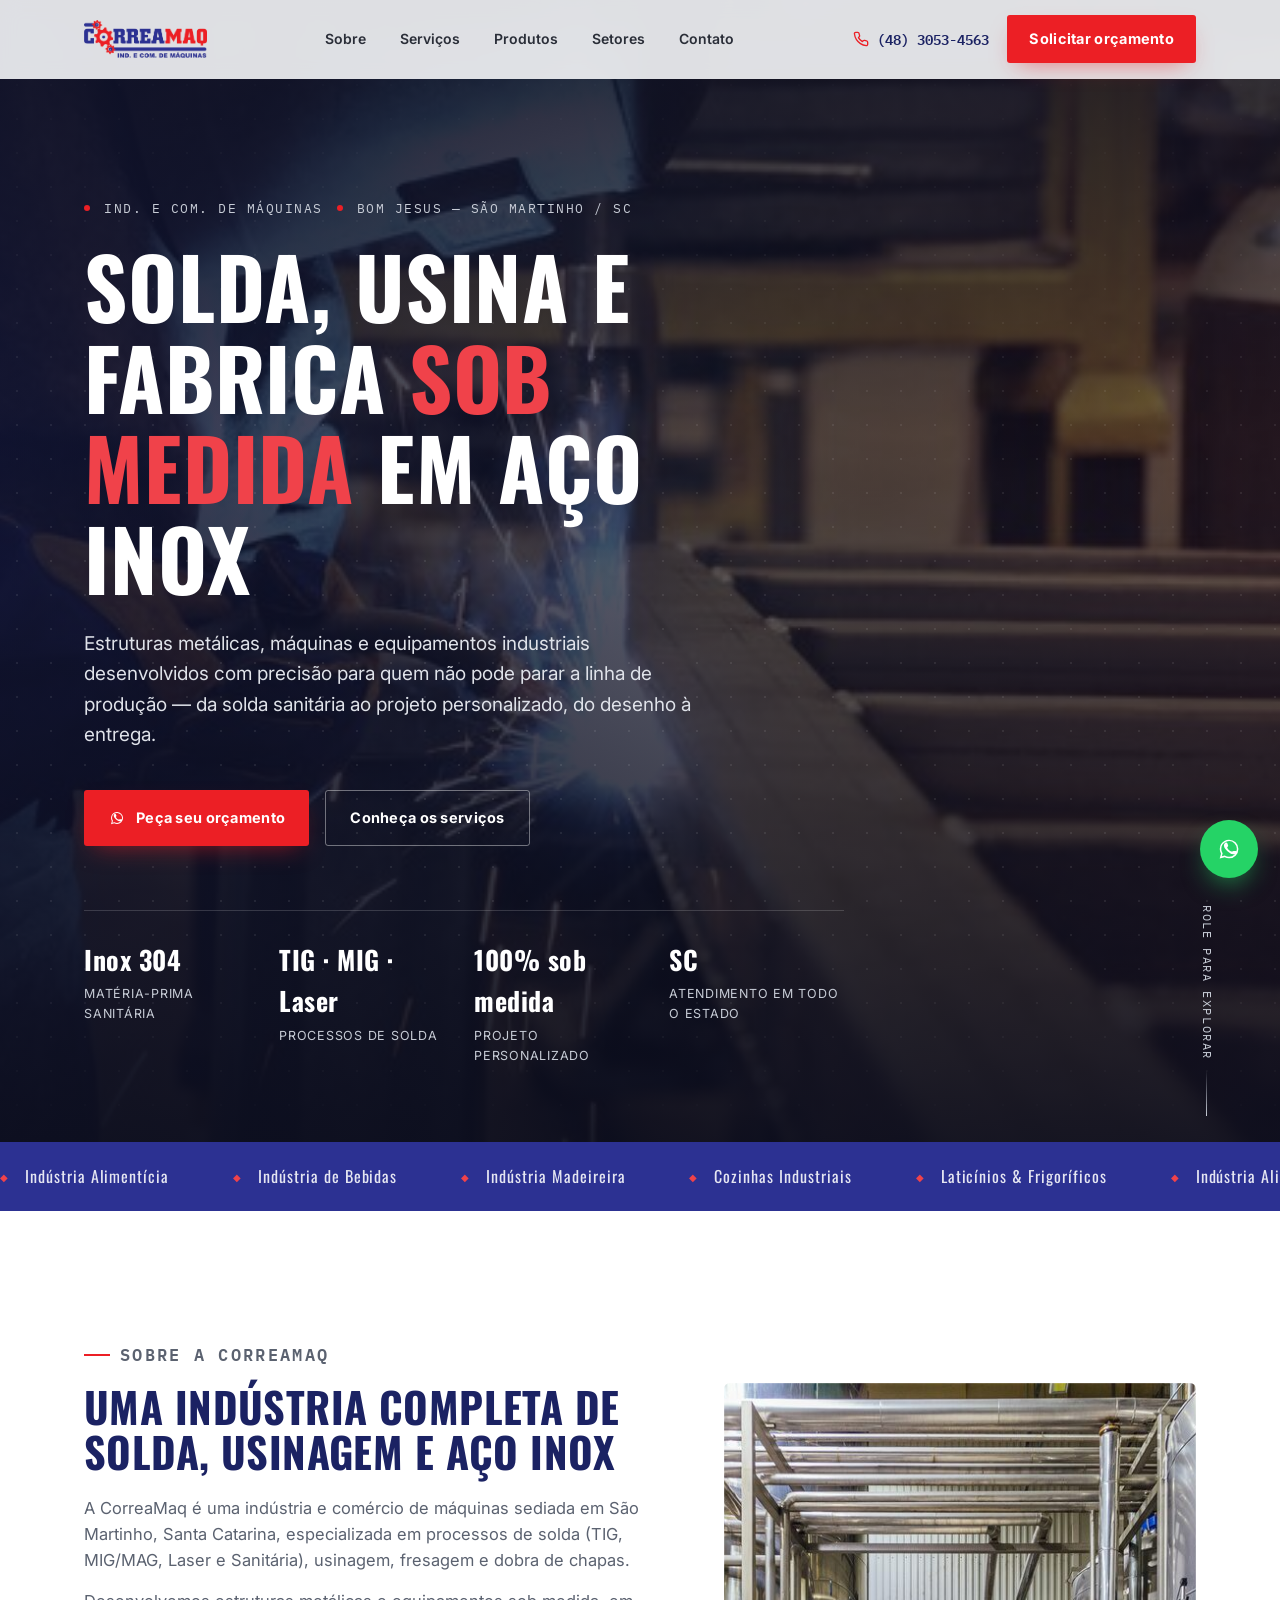
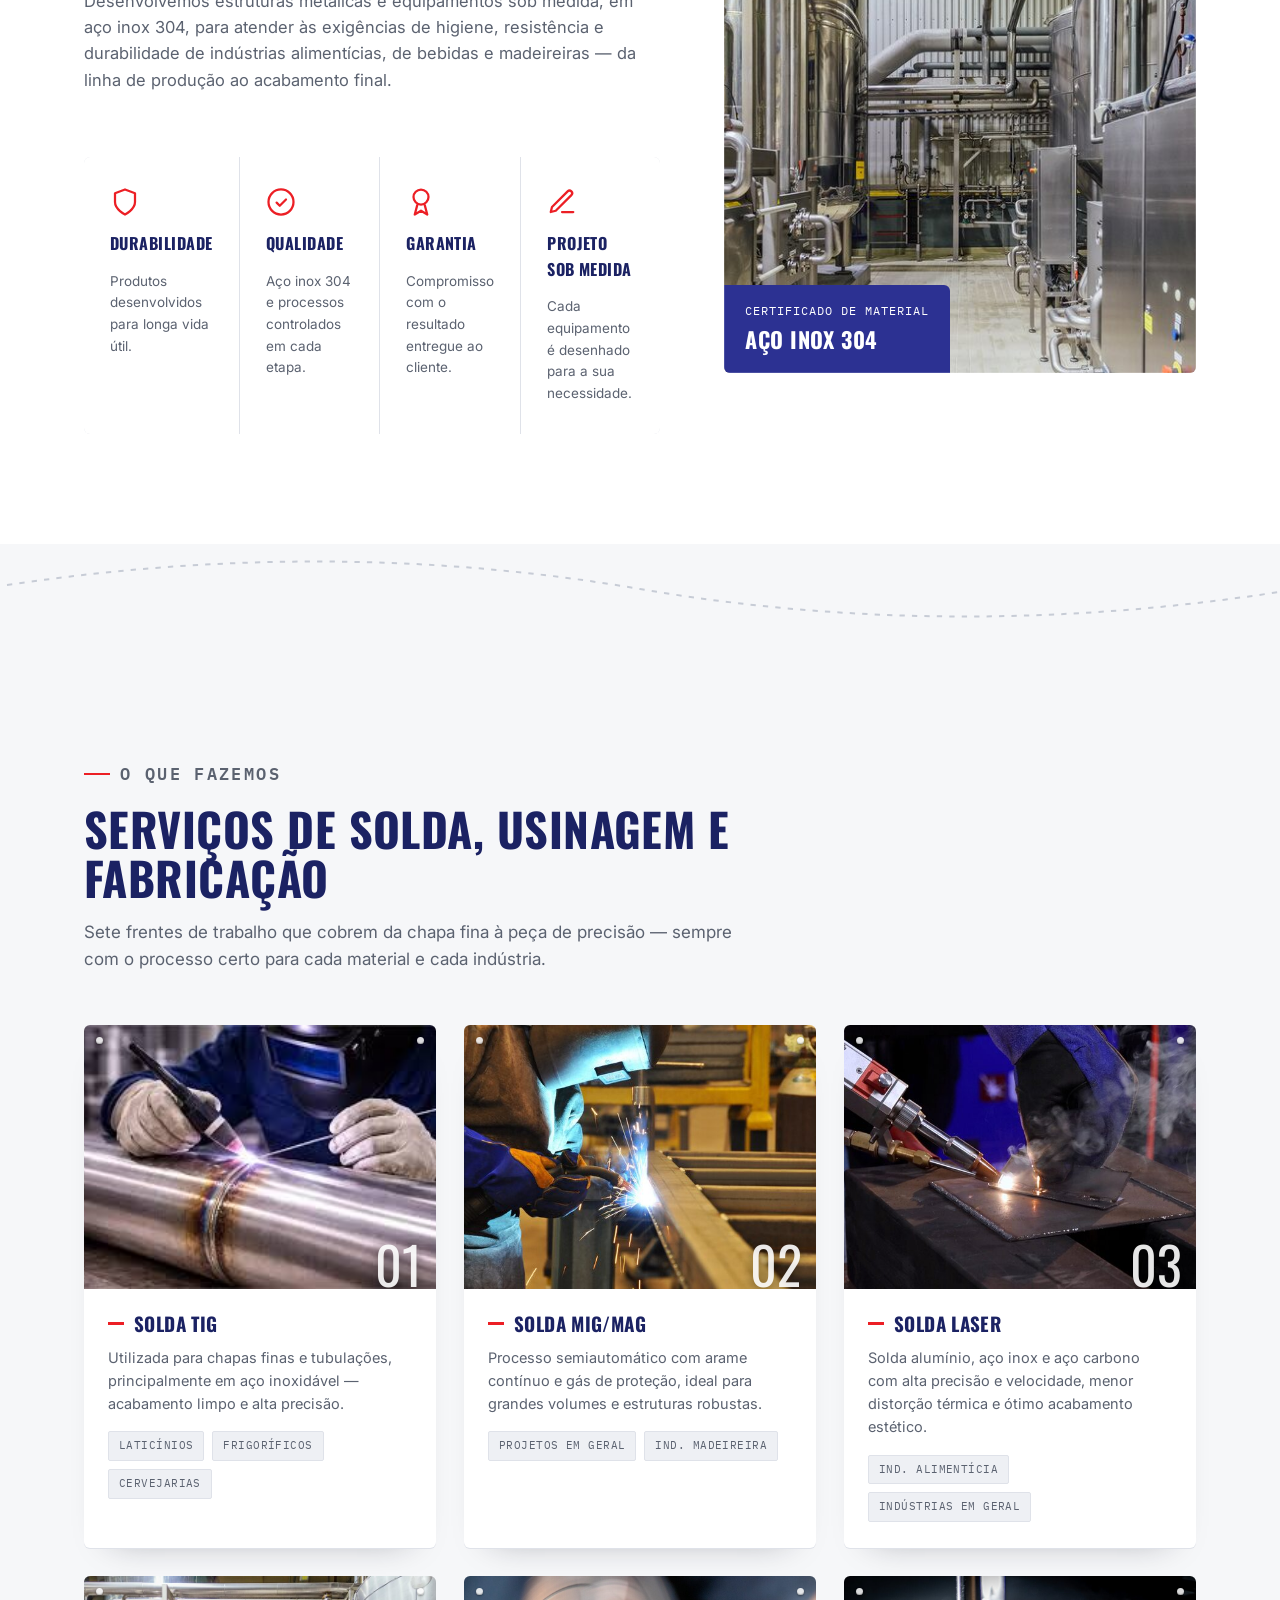
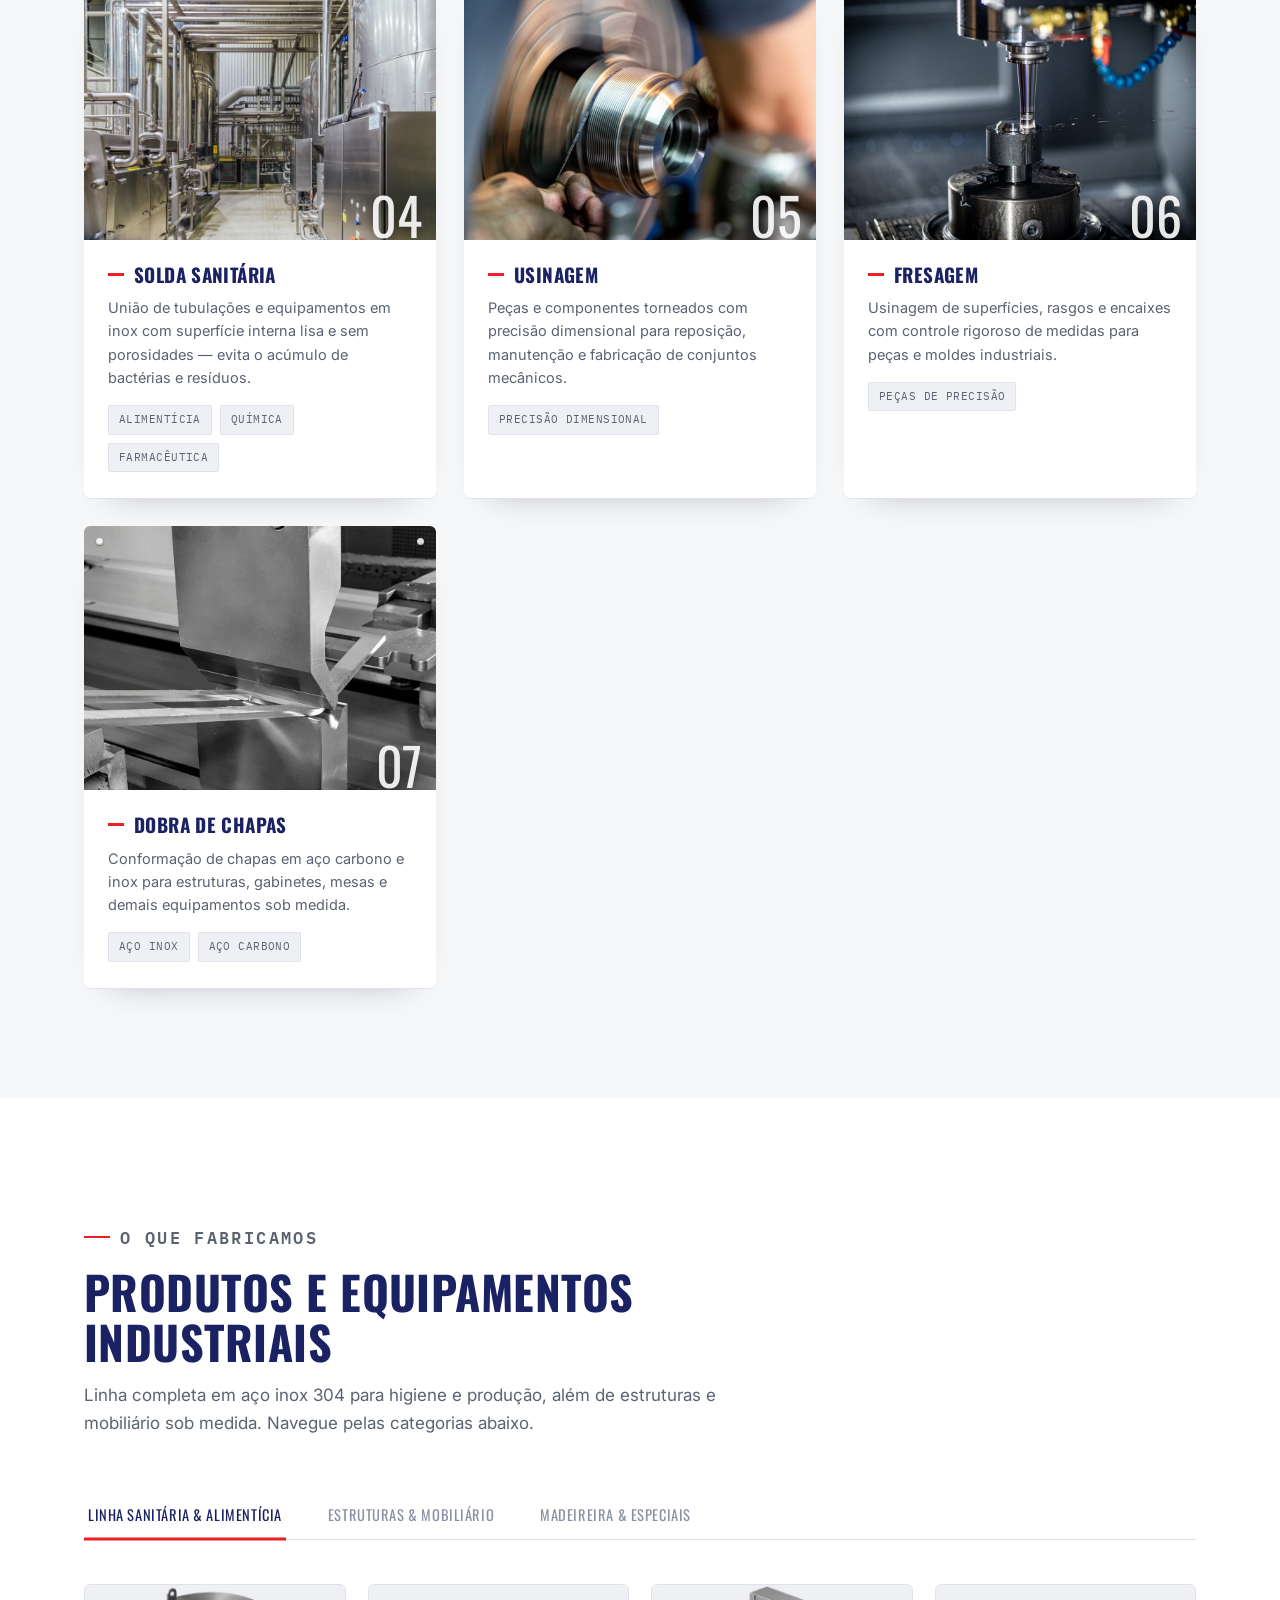
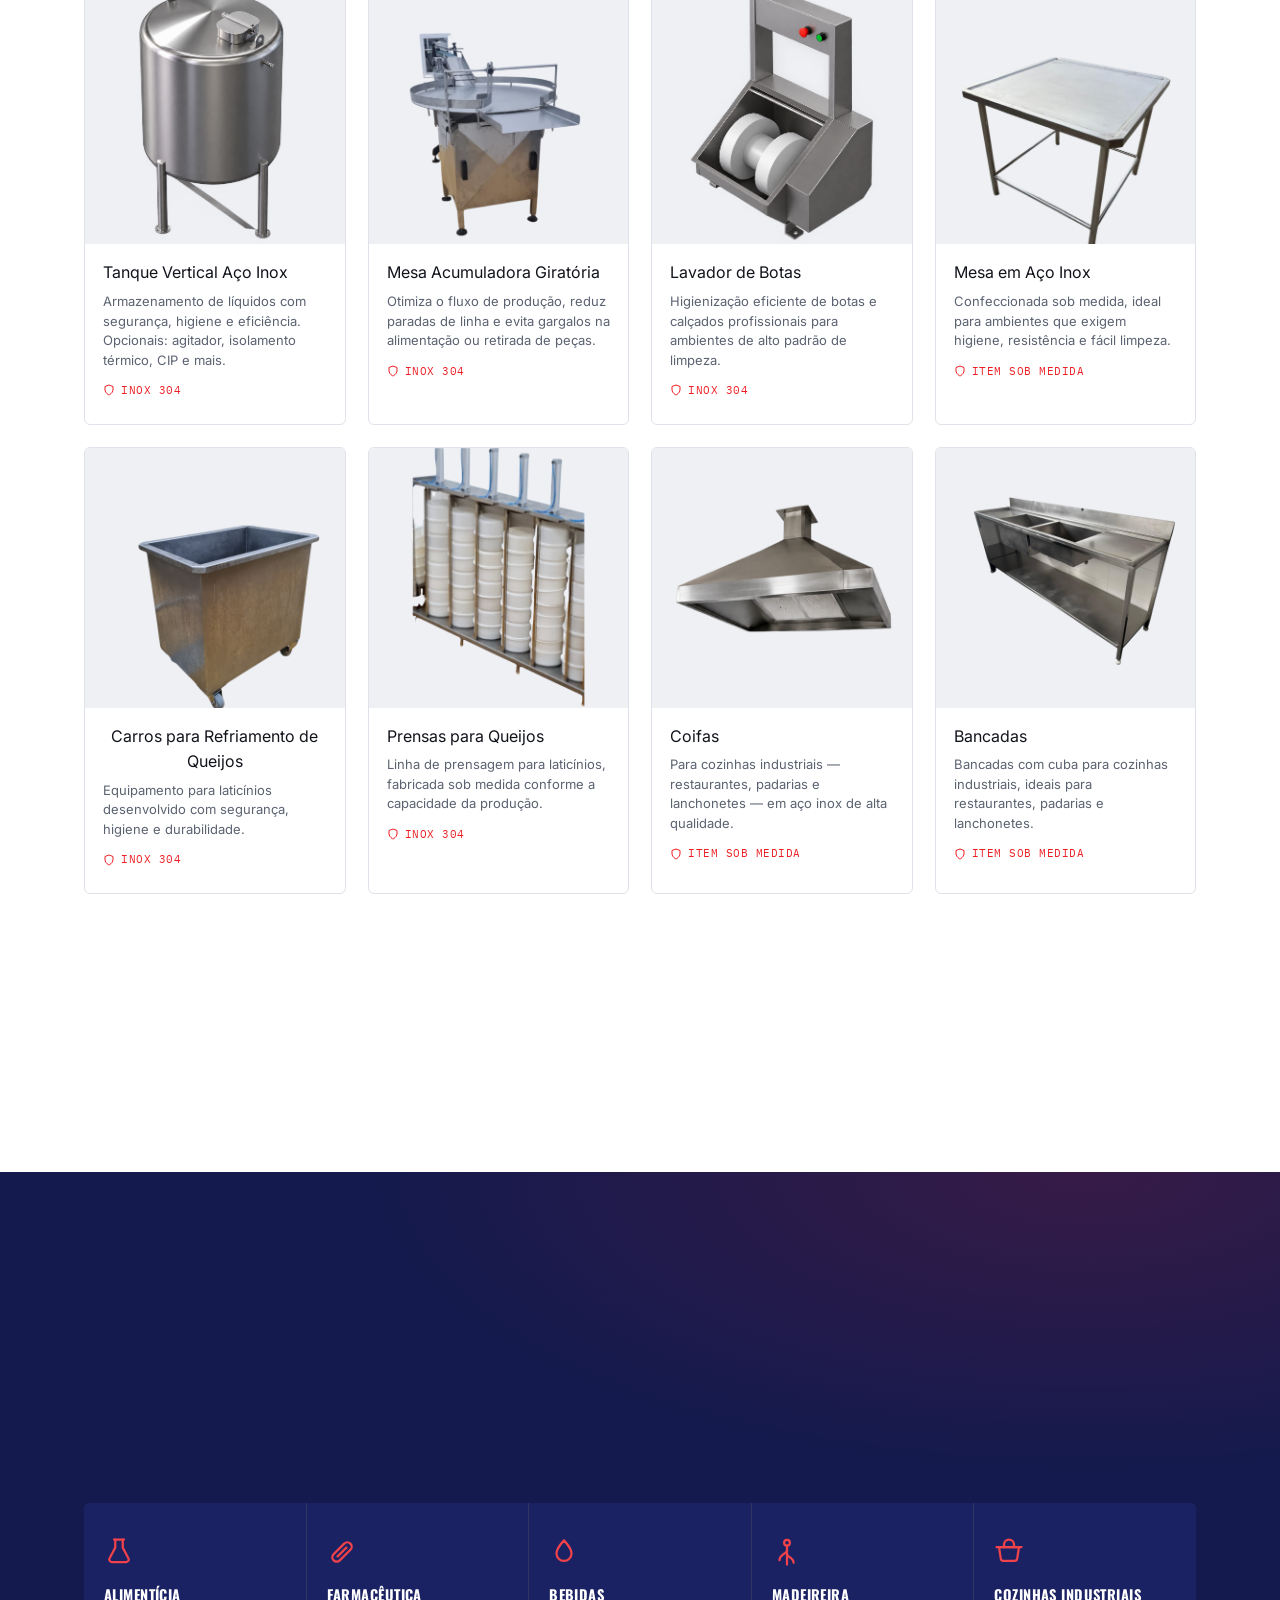
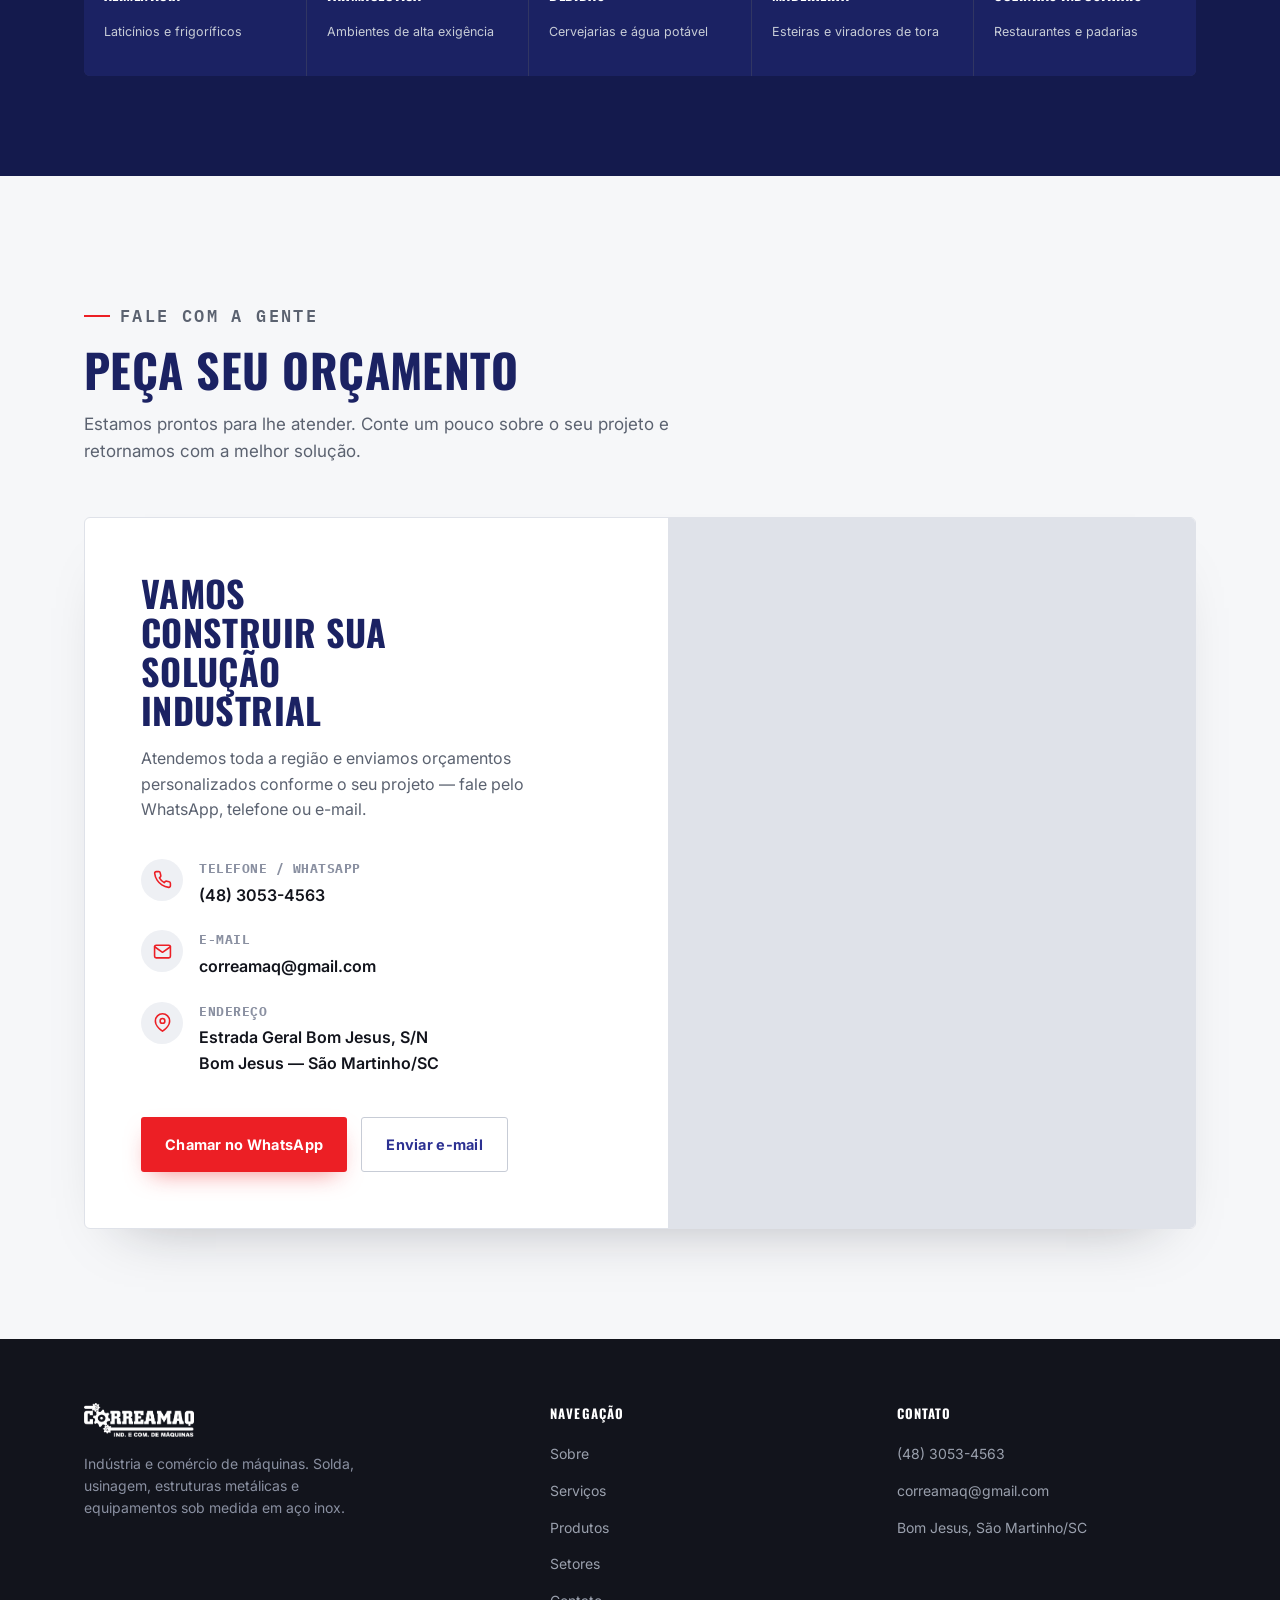
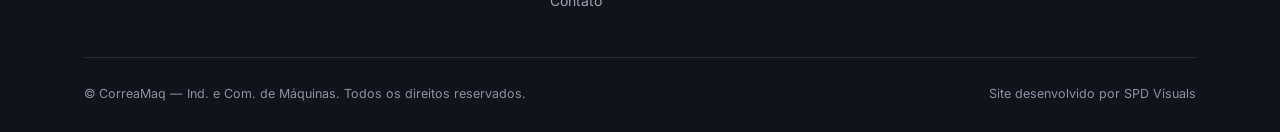
==== commit be0ac4be: "ajusta português" ====
--- a/index.html
+++ b/index.html
@@ -75,13 +75,11 @@
 <div class="sector-strip" aria-hidden="true">
   <div class="sector-track">
     <span>Indústria Alimentícia</span>
-    <span>Indústria Farmacêutica</span>
     <span>Indústria de Bebidas</span>
     <span>Indústria Madeireira</span>
     <span>Cozinhas Industriais</span>
     <span>Laticínios &amp; Frigoríficos</span>
     <span>Indústria Alimentícia</span>
-    <span>Indústria Farmacêutica</span>
     <span>Indústria de Bebidas</span>
     <span>Indústria Madeireira</span>
     <span>Cozinhas Industriais</span>
@@ -96,7 +94,7 @@
       <p class="eyebrow">Sobre a CorreaMaq</p>
       <h2>Uma indústria completa de solda, usinagem e aço inox</h2>
       <p>A CorreaMaq é uma indústria e comércio de máquinas sediada em São Martinho, Santa Catarina, especializada em processos de solda (TIG, MIG/MAG, Laser e Sanitária), usinagem, fresagem e dobra de chapas.</p>
-      <p>Desenvolvemos estruturas metálicas e equipamentos sob medida, em aço inox 304, para atender às exigências de higiene, resistência e durabilidade de indústrias alimentícias, farmacêuticas, de bebidas e madeireiras — da linha de produção ao acabamento final.</p>
+      <p>Desenvolvemos estruturas metálicas e equipamentos sob medida, em aço inox 304, para atender às exigências de higiene, resistência e durabilidade de indústrias alimentícias, de bebidas e madeireiras — da linha de produção ao acabamento final.</p>
 
       <div class="pillars reveal-stagger">
         <div class="pillar">
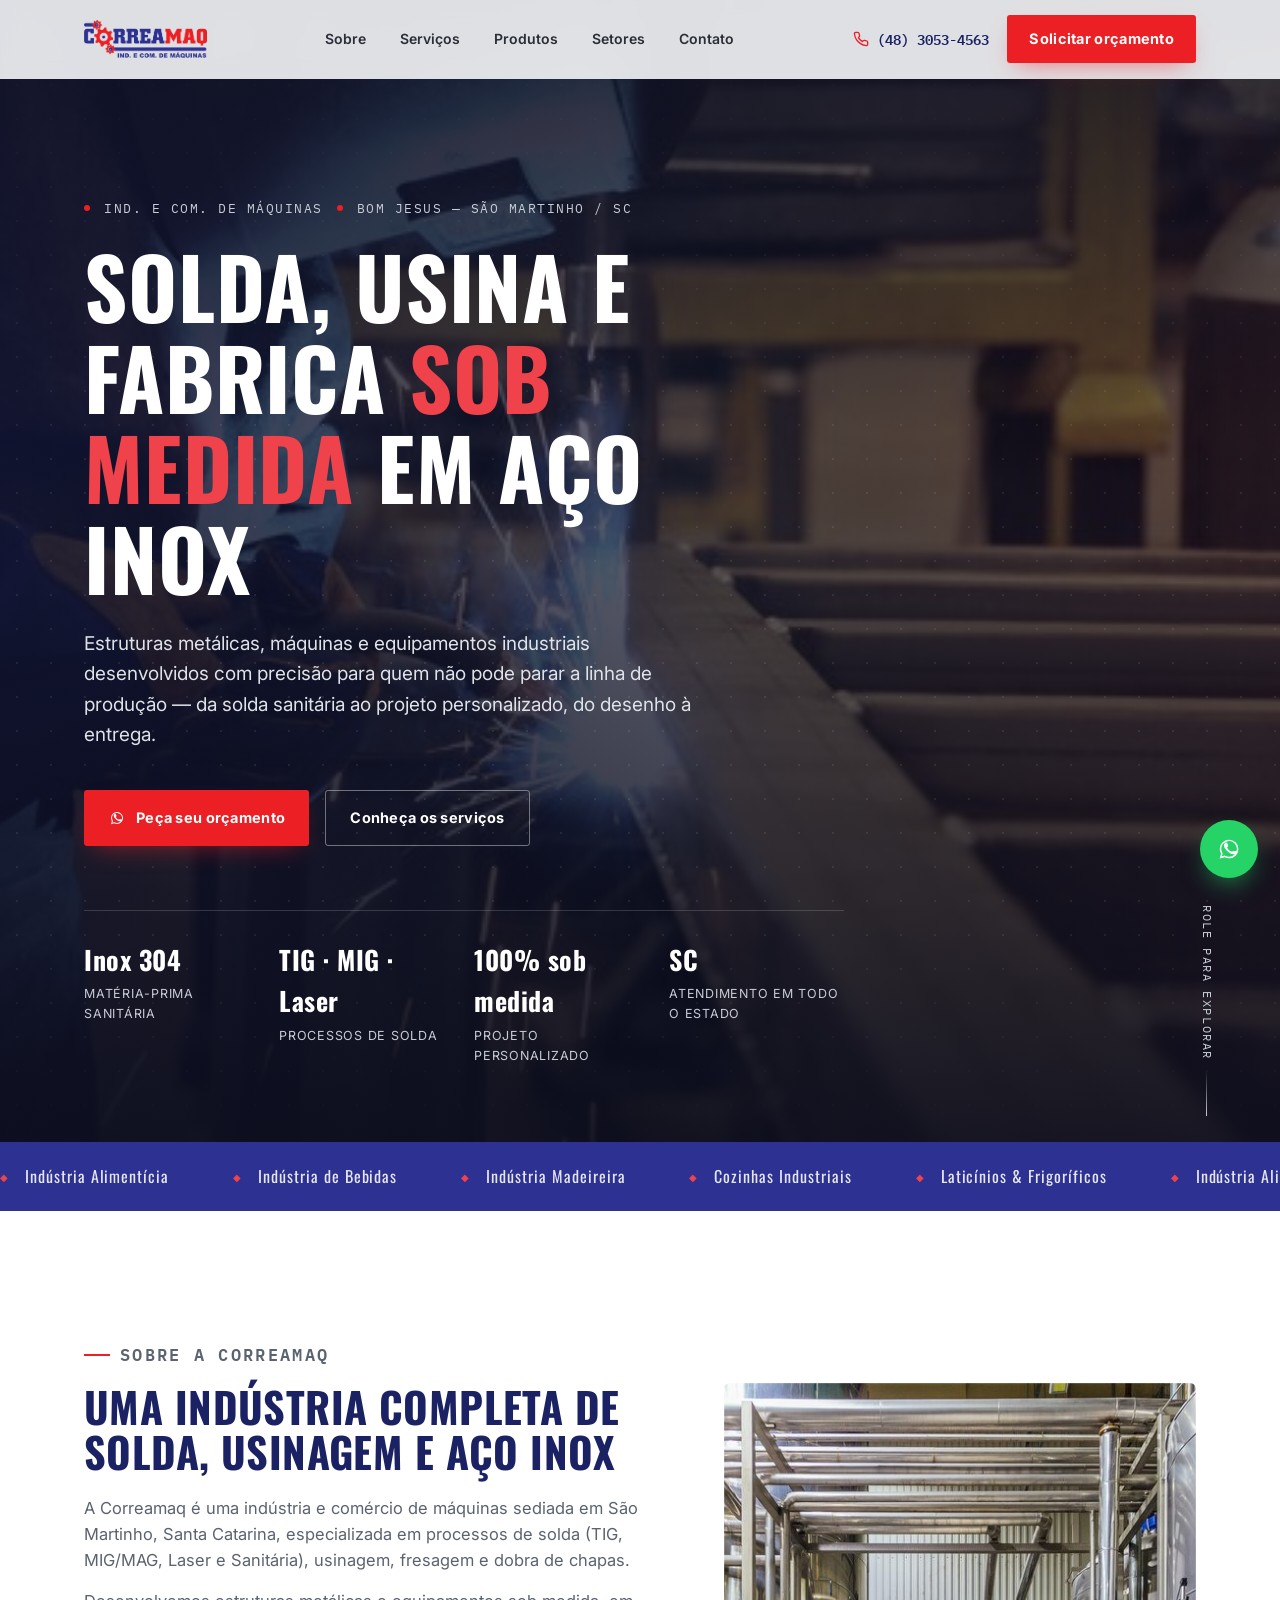
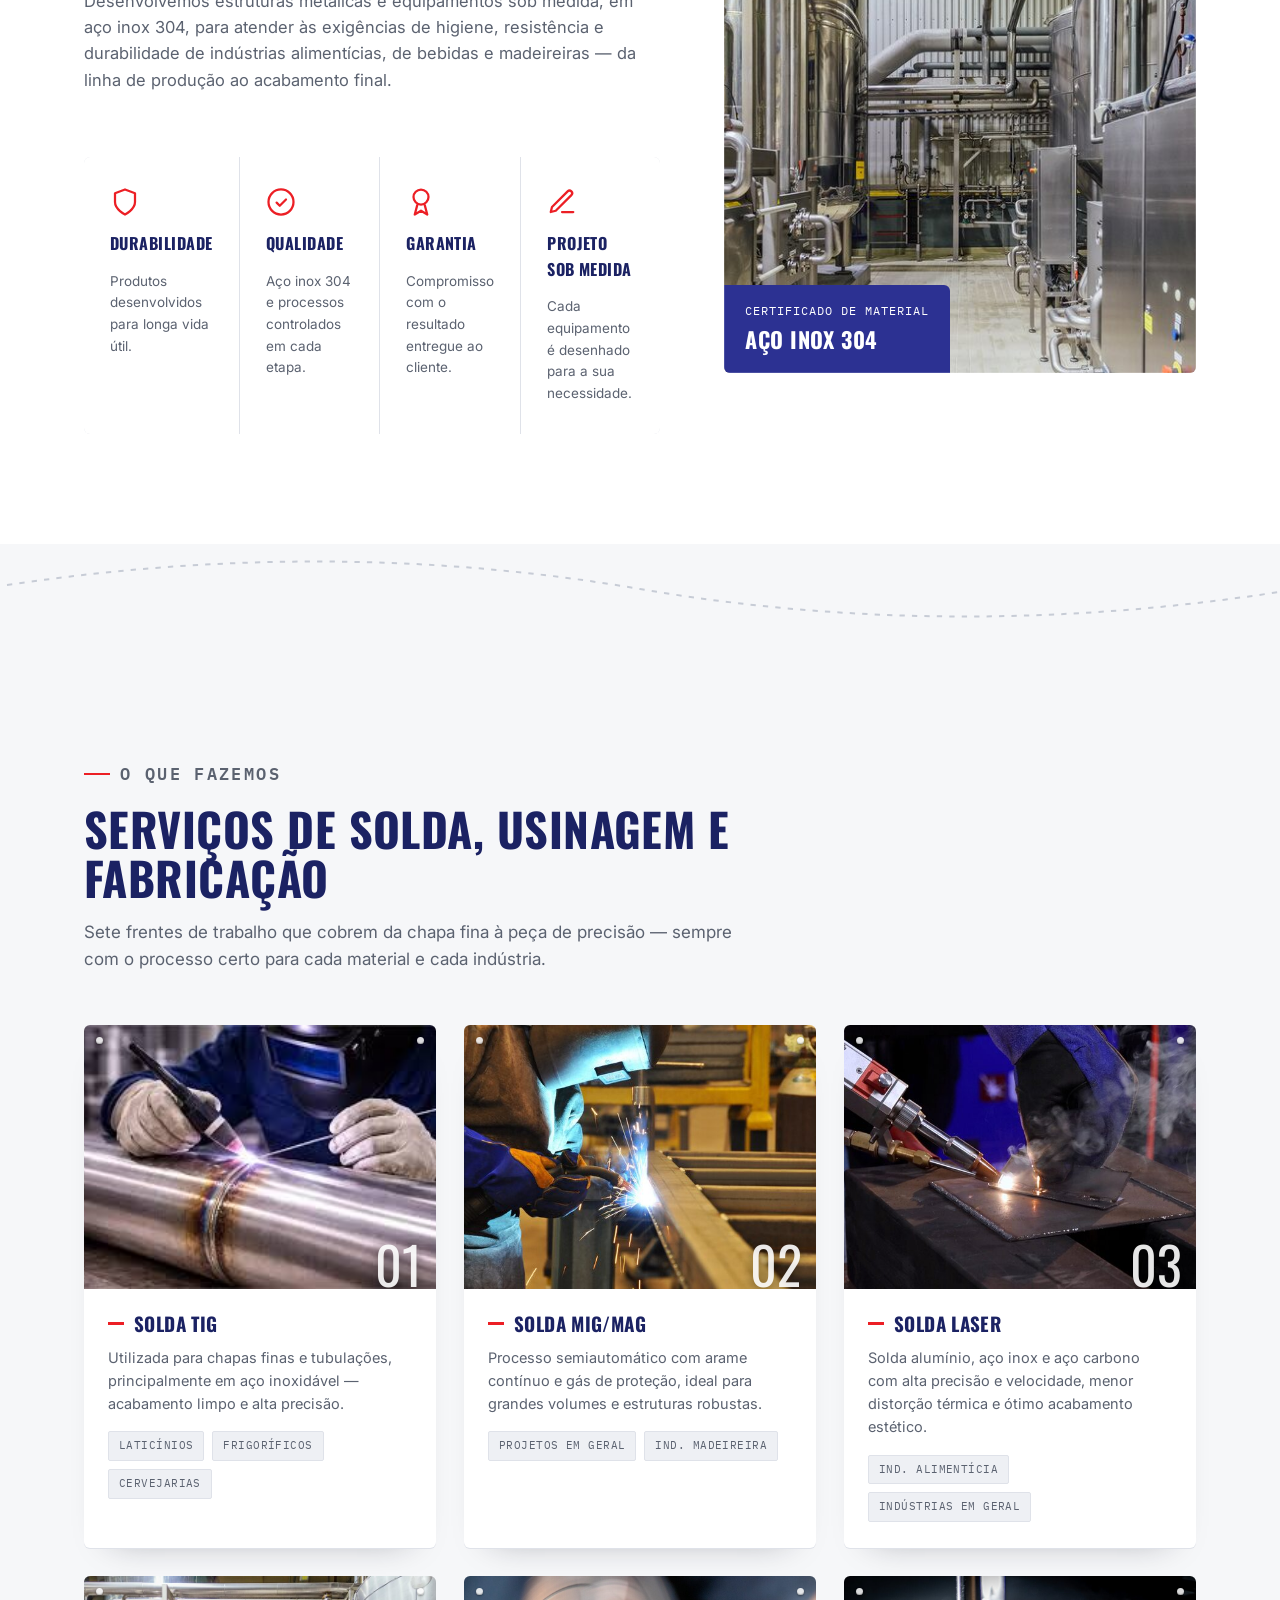
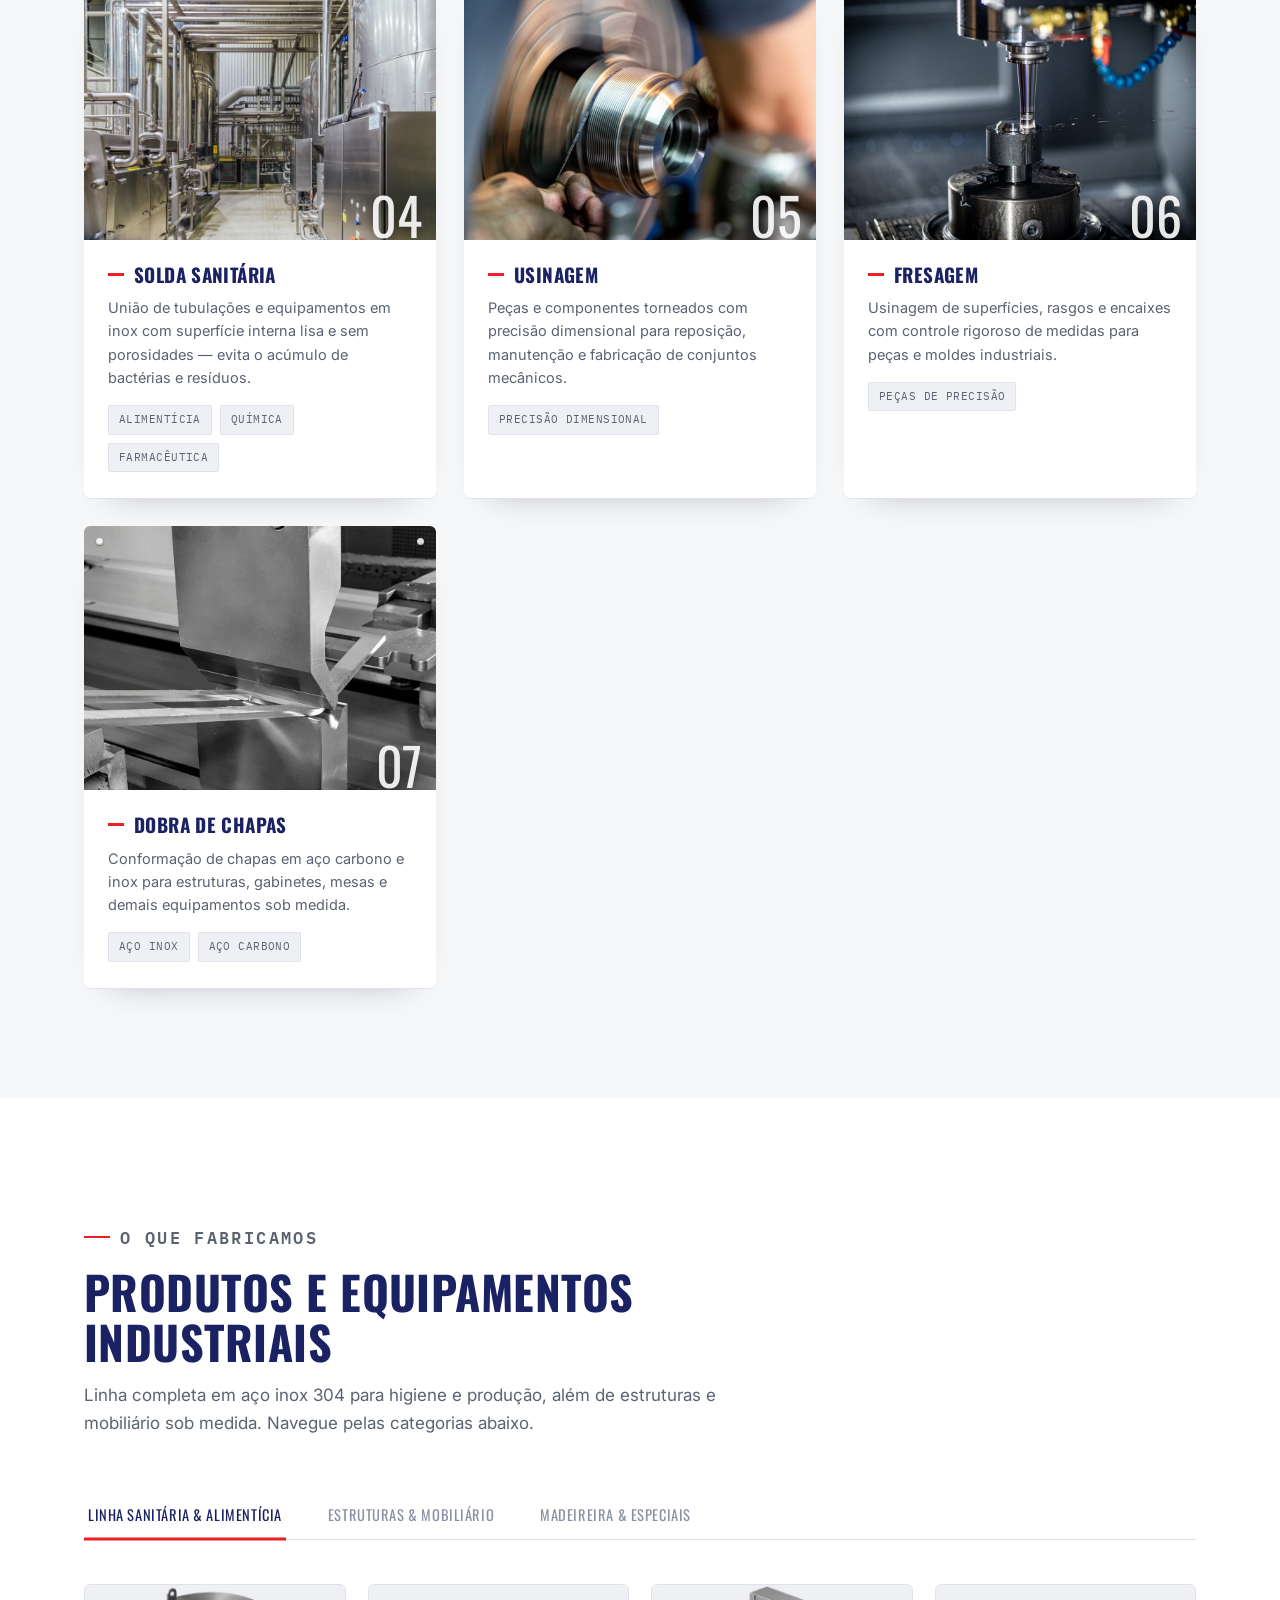
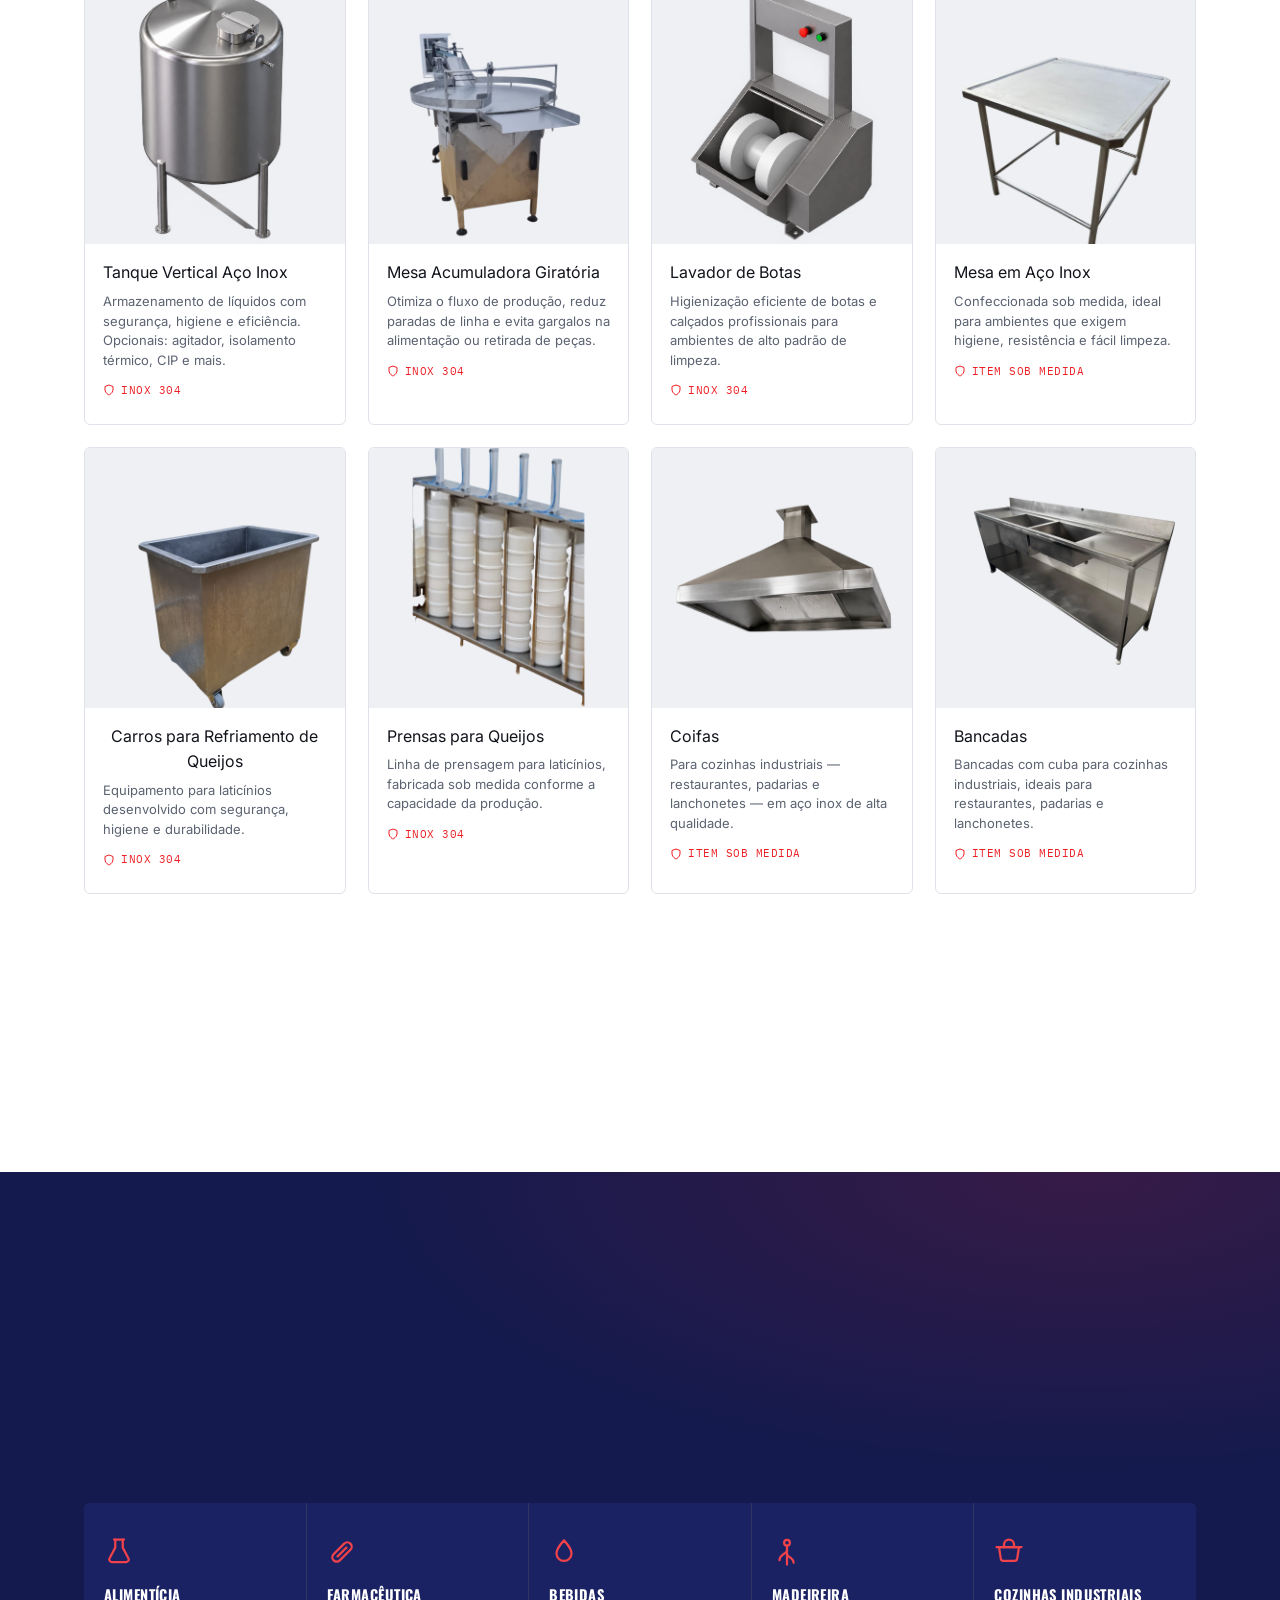
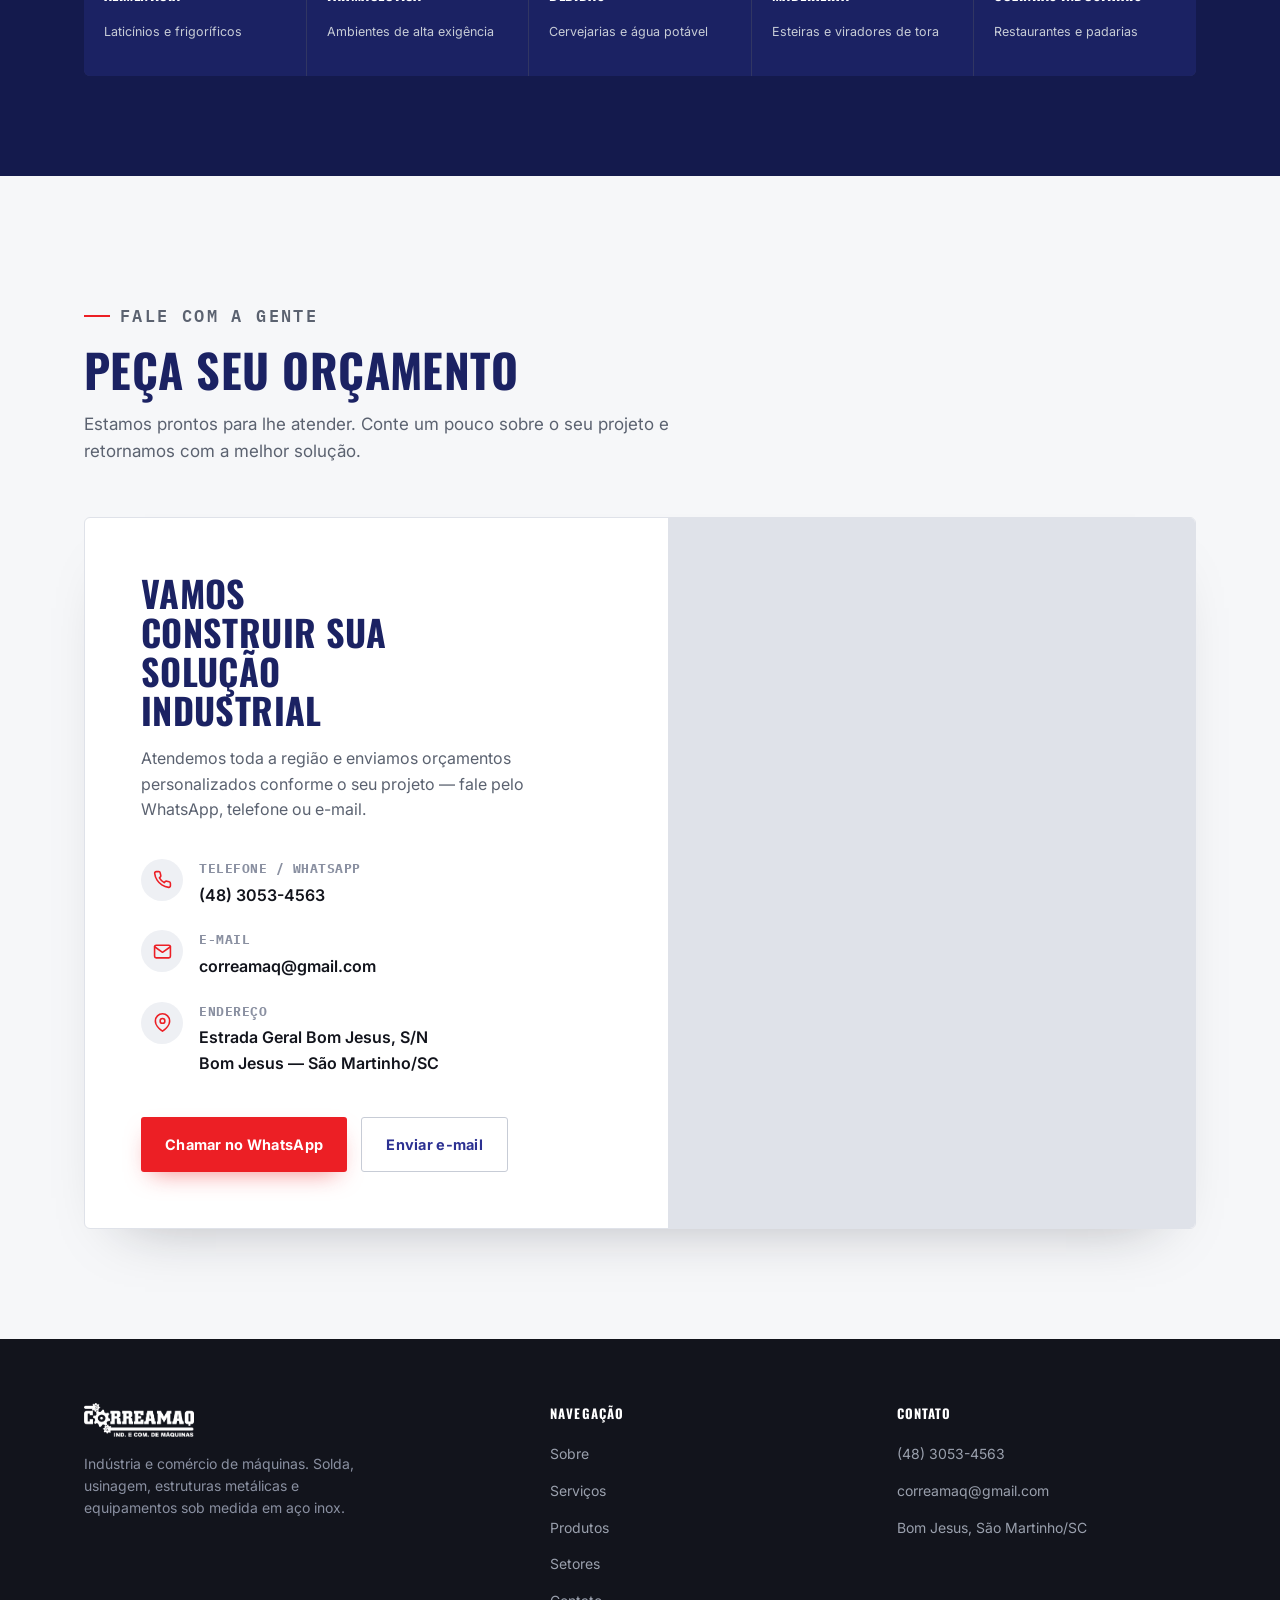
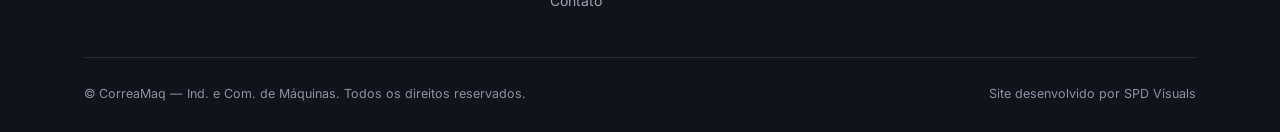
==== commit 86747ee9: "Ajusta erros restantes" ====
--- a/index.html
+++ b/index.html
@@ -3,7 +3,7 @@
 <head>
 <meta charset="UTF-8">
 <meta name="viewport" content="width=device-width, initial-scale=1.0">
-<title>CorreaMaq — Solda, Usinagem e Estruturas em Aço Inox | São Martinho/SC</title>
+<title>Correamaq — Solda, Usinagem e Estruturas em Aço Inox | São Martinho/SC</title>
 <meta name="description" content="CorreaMaq — indústria de solda (TIG, MIG/MAG, Laser e Sanitária), usinagem, fresagem, dobra de chapas e equipamentos sob medida em aço inox 304 para as indústrias alimentícia, farmacêutica, de bebidas e madeireira.">
 
 <link rel="icon" type="image/png" sizes="32x32" href="assets/images/favicon-32.png">
@@ -91,9 +91,9 @@
 <section class="about" id="sobre">
   <div class="container about-grid">
     <div class="about-copy reveal">
-      <p class="eyebrow">Sobre a CorreaMaq</p>
+      <p class="eyebrow">Sobre a Correamaq</p>
       <h2>Uma indústria completa de solda, usinagem e aço inox</h2>
-      <p>A CorreaMaq é uma indústria e comércio de máquinas sediada em São Martinho, Santa Catarina, especializada em processos de solda (TIG, MIG/MAG, Laser e Sanitária), usinagem, fresagem e dobra de chapas.</p>
+      <p>A Correamaq é uma indústria e comércio de máquinas sediada em São Martinho, Santa Catarina, especializada em processos de solda (TIG, MIG/MAG, Laser e Sanitária), usinagem, fresagem e dobra de chapas.</p>
       <p>Desenvolvemos estruturas metálicas e equipamentos sob medida, em aço inox 304, para atender às exigências de higiene, resistência e durabilidade de indústrias alimentícias, de bebidas e madeireiras — da linha de produção ao acabamento final.</p>
 
       <div class="pillars reveal-stagger">
